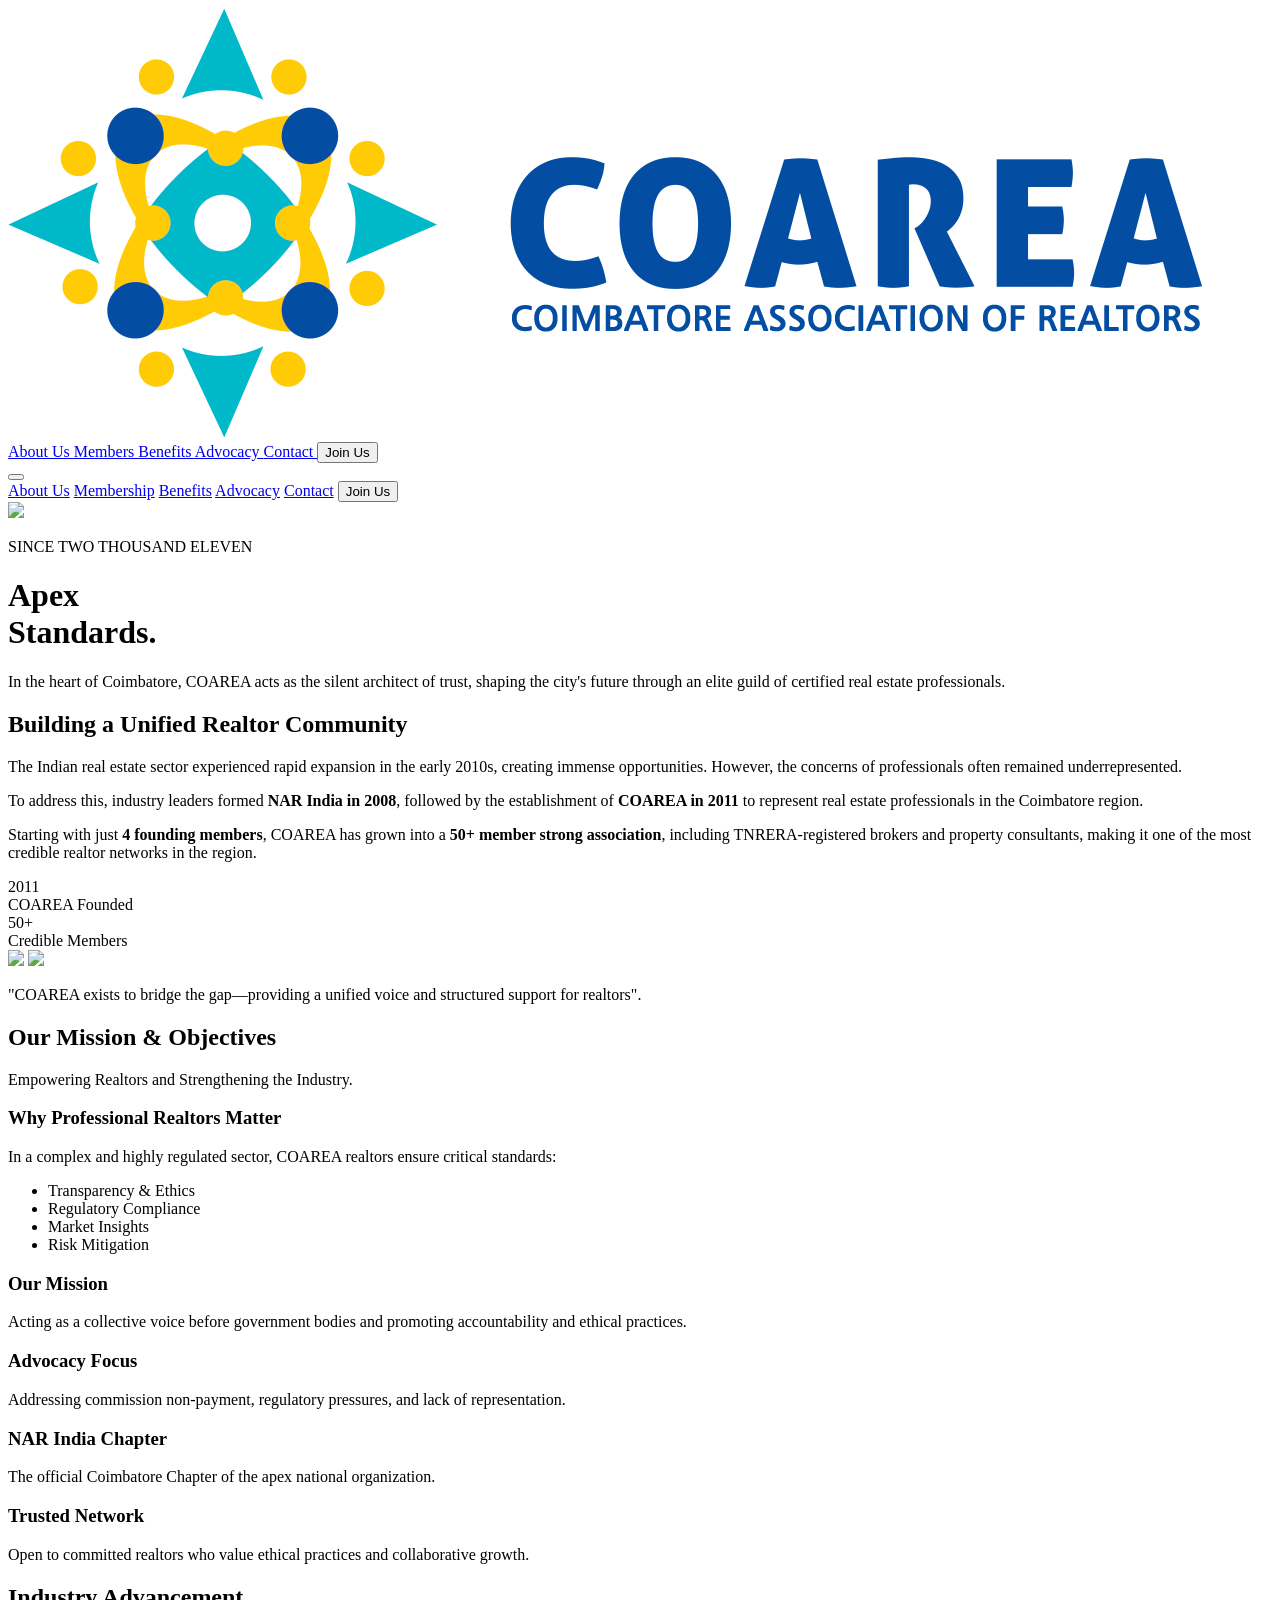
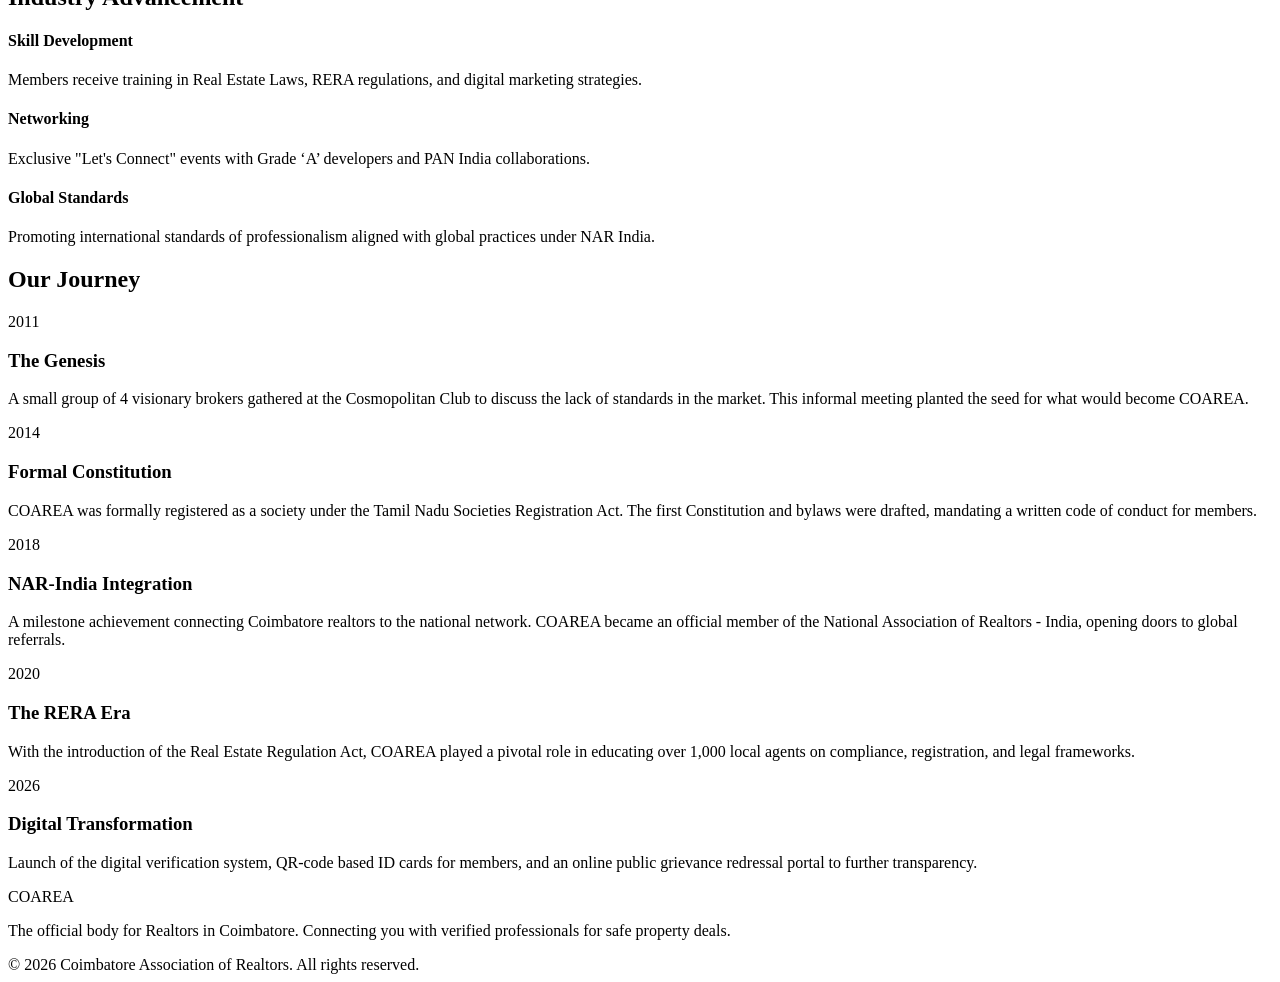
==== about.html @ e8da13c1 "updated minor correction" ====
<!DOCTYPE html>
<html lang="en" class="scroll-smooth">
<head>
    <meta charset="UTF-8">
    <meta name="viewport" content="width=device-width, initial-scale=1.0">
    <title>About Us - COAREA</title>
    
    <!--favicon-->
    <link rel="icon" href="assets/favicon.PNG" type="image/x-icon">

    <!-- Tailwind CSS -->
    <script src="https://cdn.tailwindcss.com"></script>
    
    <!-- Lucide Icons -->
    <script src="https://unpkg.com/lucide@latest"></script>

    <!-- Google Fonts -->
    <link href="https://fonts.googleapis.com/css2?family=Inter:wght@300;400;500;600;700;800&family=Playfair+Display:ital,wght@0,600;0,700;1,600&display=swap" rel="stylesheet">

    <!-- Tailwind Config -->
    <script>
        tailwind.config = {
            theme: {
                extend: {
                    fontFamily: {
                        sans: ['Inter', 'sans-serif'],
                        serif: ['Playfair Display', 'serif'],
                    },
                    colors: {
                        blue: {
                            900: '#1e3a8a',
                        },
                        cyan: {
                            500: '#06b6d4',
                        },
                        yellow: {
                            400: '#facc15',
                        }
                    }
                }
            }
        }
    </script>
    <style>
        .text-gradient {
            background: linear-gradient(to right, #06b6d4, #1e3a8a);
            
            -webkit-text-fill-color: transparent;
        }
        .bento-card {
            transition: all 0.3s ease;
        }
        .bento-card:hover {
            transform: translateY(-5px);
            box-shadow: 0 20px 25px -5px rgba(0, 0, 0, 0.1), 0 10px 10px -5px rgba(0, 0, 0, 0.04);
        }
    </style>
</head>
<body class="bg-slate-50 text-slate-600 font-sans antialiased selection:bg-cyan-100 selection:text-blue-900">

    <!-- Navigation Bar (Transparent Initial State) -->
    <!-- Removed bg-white, added text-white for initial visibility over video -->
    <nav id="navbar" class="fixed w-full z-50 bg-transparent text-white py-6 top-0 transition-all duration-300">
        <div class="container mx-auto px-6 lg:px-12 flex justify-between items-center">
            
            <!-- Logo Area -->
            <a href="index.html" class="flex items-center group">
                <div class="relative">
                    <div class="relative h-16 w-auto flex items-center justify-center transition-all duration-500">
                        
                        <img src="assets/logo.png" 
                            alt="COAREA - Coimbatore Association of Realtors" 
                            class="h-full w-auto object-contain transition-transform duration-500 group-hover:scale-105 filter drop-shadow-2xl">
                        
                        <div class="absolute inset-0 bg-gradient-to-tr from-white/10 to-transparent opacity-0 group-hover:opacity-100 rounded-lg transition-opacity duration-500"></div>
                    </div>
                </div>
            </a>
            <!-- Desktop Links -->
            <div class="hidden md:flex items-center gap-8">
                <!-- Removed text-slate-600 to allow inheritance from navbar parent -->
                <a href="about.html" class="text-sm font-medium hover:text-cyan-400 transition-colors relative group">
                    About Us
                    <span class="absolute -bottom-1 left-0 w-0 h-0.5 bg-cyan-400 transition-all duration-300 group-hover:w-full"></span>
                </a>
                <a href="team.html" class="text-sm font-medium hover:text-cyan-400 transition-colors relative group">
                    Members
                    <span class="absolute -bottom-1 left-0 w-0 h-0.5 bg-cyan-400 transition-all duration-300 group-hover:w-full"></span>
                </a>
                <a href="#benefits" class="text-sm font-medium hover:text-cyan-400 transition-colors relative group">
                    Benefits
                    <span class="absolute -bottom-1 left-0 w-0 h-0.5 bg-cyan-400 transition-all duration-300 group-hover:w-full"></span>
                </a>
                <a href="#advocacy" class="text-sm font-medium hover:text-cyan-400 transition-colors relative group">
                    Advocacy
                    <span class="absolute -bottom-1 left-0 w-0 h-0.5 bg-cyan-400 transition-all duration-300 group-hover:w-full"></span>
                </a>
                <a href="contact.html" class="text-sm font-medium hover:text-cyan-400 transition-colors relative group">
                    Contact
                    <span class="absolute -bottom-1 left-0 w-0 h-0.5 bg-cyan-400 transition-all duration-300 group-hover:w-full"></span>
                </a>
                <button id="nav-btn" class="bg-cyan-500 hover:bg-cyan-400 text-white px-6 py-2.5 rounded-full text-sm font-semibold shadow-lg transition-all hover:-translate-y-0.5">
                    Join Us
                </button>
            </div>

            <!-- Mobile Menu Icon -->
            <button id="mobile-menu-btn" class="md:hidden text-current focus:outline-none">
                <i data-lucide="menu" class="w-7 h-7"></i>
            </button>
        </div>

        <!-- Mobile Dropdown Menu -->
        <div id="mobile-menu" class="hidden absolute top-full left-0 w-full bg-white text-slate-700 border-t border-slate-100 p-6 shadow-xl flex-col gap-4">
            <a href="about.html" class="text-lg font-semibold hover:text-cyan-600 pl-2 border-l-4 border-transparent hover:border-cyan-400">About Us</a>
            <a href="team.html" class="text-lg font-semibold hover:text-cyan-600 pl-2 border-l-4 border-transparent hover:border-cyan-400">Membership</a>
            <a href="benefits.html" class="text-lg font-semibold hover:text-cyan-600 pl-2 border-l-4 border-transparent hover:border-cyan-400">Benefits</a>
            <a href="advocacy.html" class="text-lg font-semibold hover:text-cyan-600 pl-2 border-l-4 border-transparent hover:border-cyan-400">Advocacy</a>
            <a href="contact.html" class="text-lg font-semibold hover:text-cyan-600 pl-2 border-l-4 border-transparent hover:border-cyan-400">Contact</a>
            <button class="bg-cyan-500 text-white w-full py-3 rounded-lg font-bold mt-4">Join Us</button>
        </div>
    </nav>

    <header class="relative min-h-screen bg-[#050b1a] flex flex-col justify-center overflow-hidden">
        <div class="absolute right-0 top-0 w-full lg:w-1/3 h-full z-0 overflow-hidden">
            <img src="https://images.unsplash.com/photo-1486406146926-c627a92ad1ab?q=80&w=2070" 
                class="w-full h-full object-cover grayscale opacity-40 hover:scale-110 transition-transform duration-[3000ms]">
            <div class="absolute inset-0 bg-gradient-to-r from-[#050b1a] via-[#050b1a]/80 to-transparent"></div>
        </div>

        <div class="absolute top-[-10%] left-[-10%] w-[50%] h-[50%] bg-blue-600/10 rounded-full blur-[120px]"></div>

        <div class="container mx-auto px-6 lg:px-20 relative z-10">
            <div class="flex items-start">
                <div class="hidden lg:block h-full mr-12 pt-4">
                    <p class="text-gold-500 font-bold uppercase tracking-[1em] rotate-180 [writing-mode:vertical-lr] text-[10px] opacity-60">
                        SINCE TWO THOUSAND ELEVEN
                    </p>
                </div>
                
                <div class="max-w-3xl">
                    <h1 class="text-6xl lg:text-8xl font-serif text-white leading-none mb-10">
                        Apex <br>
                        <span class="italic text-gold-500 ml-12 lg:ml-24 drop-shadow-sm">Standards.</span>
                    </h1>
                    
                    <div class="grid grid-cols-1 lg:grid-cols-2 gap-12 items-end">
                        <p class="text-blue-100/70 text-lg font-light leading-relaxed tracking-wide">
                            In the heart of Coimbatore, COAREA acts as the silent architect of trust, shaping the city's future through an elite guild of certified real estate professionals.
                        </p>

                    </div>
                </div>
            </div>
        </div>
    </header>

<section class="py-20 bg-white">
        <div class="container mx-auto px-6 lg:px-12">
            <div class="flex flex-col lg:flex-row gap-16 items-start">
                
                <div class="lg:w-1/2">
                    <h2 class="text-3xl font-bold text-slate-900 mb-6 tracking-tight">Building a Unified Realtor Community</h2>
                    <p class="text-slate-600 mb-6 leading-relaxed">
                        The Indian real estate sector experienced rapid expansion in the early 2010s, creating immense opportunities. However, the concerns of professionals often remained underrepresented.
                    </p>
                    <p class="text-slate-600 mb-6 leading-relaxed">
                        To address this, industry leaders formed <strong>NAR India in 2008</strong>, followed by the establishment of <strong>COAREA in 2011</strong> to represent real estate professionals in the Coimbatore region.
                    </p>
                    <p class="text-slate-600 mb-8 leading-relaxed">
                        Starting with just <strong>4 founding members</strong>, COAREA has grown into a <strong>50+ member strong association</strong>, including TNRERA-registered brokers and property consultants, making it one of the most credible realtor networks in the region.
                    </p>
                    
                    <div class="grid grid-cols-2 gap-6 mt-8">
                        <div class="p-4 bg-slate-50 rounded-lg border border-slate-100">
                            <div class="text-4xl font-bold text-blue-900 mb-1">2011</div>
                            <div class="text-sm text-slate-500 uppercase tracking-wide font-semibold">COAREA Founded</div>
                        </div>
                        <div class="p-4 bg-slate-50 rounded-lg border border-slate-100">
                            <div class="text-4xl font-bold text-blue-900 mb-1">50+</div>
                            <div class="text-sm text-slate-500 uppercase tracking-wide font-semibold">Credible Members</div>
                        </div>
                    </div>
                </div>

                <div class="lg:w-1/2 relative mt-8 lg:mt-0">
                    <div class="grid grid-cols-2 gap-4">
                        <img src="https://images.unsplash.com/photo-1486406146926-c627a92ad1ab?auto=format&fit=crop&q=80&w=400" class="rounded-2xl shadow-xl mt-12 w-full h-64 object-cover transform -rotate-2 hover:rotate-0 transition-transform duration-500">
                        <img src="https://images.unsplash.com/photo-1577495508048-b635879837f1?auto=format&fit=crop&q=80&w=400" class="rounded-2xl shadow-xl w-full h-64 object-cover transform rotate-2 hover:rotate-0 transition-transform duration-500">
                    </div>
                    <div class="absolute -bottom-6 -left-6 bg-blue-900 text-white p-8 rounded-xl shadow-2xl z-10 hidden md:block max-w-xs">
                        <i data-lucide="shield" class="w-10 h-10 mb-4 text-cyan-400"></i>
                        <p class="font-serif italic text-lg leading-relaxed">"COAREA exists to bridge the gap—providing a unified voice and structured support for realtors".</p>
                    </div>
                </div>
            </div>
        </div>
    </section>

    <section class="py-20 bg-slate-50">
        <div class="container mx-auto px-6 lg:px-12">
            <div class="text-center mb-16">
                <h2 class="text-3xl font-bold text-slate-900">Our Mission & Objectives</h2>
                <p class="text-slate-500 mt-2">Empowering Realtors and Strengthening the Industry.</p>
            </div>

            <div class="grid grid-cols-1 md:grid-cols-3 gap-6 auto-rows-[minmax(180px,auto)]">
                <div class="bento-card bg-white p-8 rounded-3xl border border-slate-100 col-span-1 md:col-span-2 relative overflow-hidden group">
                    <div class="absolute top-0 right-0 w-32 h-32 bg-blue-50 rounded-full -mr-10 -mt-10 group-hover:scale-150 transition-transform duration-500"></div>
                    <div class="relative z-10">
                        <div class="w-12 h-12 bg-blue-100 text-blue-900 rounded-xl flex items-center justify-center mb-6">
                            <i data-lucide="check-circle" class="w-6 h-6"></i>
                        </div>
                        <h3 class="text-2xl font-bold text-slate-900 mb-3">Why Professional Realtors Matter</h3>
                        <p class="text-slate-600 leading-relaxed max-w-lg mb-4 text-sm">
                            In a complex and highly regulated sector, COAREA realtors ensure critical standards:
                        </p>
                        <ul class="grid grid-cols-1 md:grid-cols-2 gap-2 text-sm text-slate-500">
                            <li class="flex items-center gap-2"><i data-lucide="check" class="w-4 h-4 text-cyan-500"></i> Transparency & Ethics</li>
                            <li class="flex items-center gap-2"><i data-lucide="check" class="w-4 h-4 text-cyan-500"></i> Regulatory Compliance</li>
                            <li class="flex items-center gap-2"><i data-lucide="check" class="w-4 h-4 text-cyan-500"></i> Market Insights</li>
                            <li class="flex items-center gap-2"><i data-lucide="check" class="w-4 h-4 text-cyan-500"></i> Risk Mitigation</li>
                        </ul>
                    </div>
                </div>

                <div class="bento-card bg-blue-900 p-8 rounded-3xl text-white relative overflow-hidden group">
                    <div class="absolute inset-0 bg-gradient-to-br from-blue-800 to-blue-950"></div>
                    <div class="relative z-10">
                        <div class="w-12 h-12 bg-white/10 text-cyan-400 rounded-xl flex items-center justify-center mb-6 backdrop-blur-sm">
                            <i data-lucide="eye" class="w-6 h-6"></i>
                        </div>
                        <h3 class="text-2xl font-bold mb-3">Our Mission</h3>
                        <p class="text-blue-100 text-sm leading-relaxed">
                            Acting as a collective voice before government bodies and promoting accountability and ethical practices.
                        </p>
                    </div>
                </div>

                <div class="bento-card bg-white p-8 rounded-3xl border border-slate-100 group hover:border-cyan-200">
                    <div class="w-12 h-12 bg-yellow-100 text-yellow-700 rounded-xl flex items-center justify-center mb-6">
                        <i data-lucide="alert-circle" class="w-6 h-6"></i>
                    </div>
                    <h3 class="text-xl font-bold text-slate-900 mb-2">Advocacy Focus</h3>
                    <p class="text-slate-500 text-sm">Addressing commission non-payment, regulatory pressures, and lack of representation.</p>
                </div>

                <div class="bento-card bg-white p-8 rounded-3xl border border-slate-100 group hover:border-cyan-200">
                    <div class="w-12 h-12 bg-cyan-100 text-cyan-700 rounded-xl flex items-center justify-center mb-6">
                        <i data-lucide="globe" class="w-6 h-6"></i>
                    </div>
                    <h3 class="text-xl font-bold text-slate-900 mb-2">NAR India Chapter</h3>
                    <p class="text-slate-500 text-sm">The official Coimbatore Chapter of the apex national organization.</p>
                </div>

                <div class="bento-card bg-cyan-500 p-8 rounded-3xl text-white relative overflow-hidden group">
                    <div class="absolute -bottom-4 -right-4 text-cyan-600 opacity-20">
                        <i data-lucide="users" class="w-32 h-32"></i>
                    </div>
                    <div class="relative z-10">
                        <h3 class="text-xl font-bold mb-2">Trusted Network</h3>
                        <p class="text-cyan-50 text-sm">Open to committed realtors who value ethical practices and collaborative growth.</p>
                    </div>
                </div>
            </div>
        </div>
    </section>

    <section class="py-20 bg-white">
        <div class="container mx-auto px-6 lg:px-12">
            <h2 class="text-3xl font-bold text-slate-900 mb-12 text-center">Industry Advancement</h2>
            <div class="grid grid-cols-1 md:grid-cols-3 gap-8">
                <div class="flex gap-4">
                    <div class="w-1 bg-gradient-to-b from-blue-900 to-transparent"></div>
                    <div>
                        <h4 class="text-xl font-bold text-blue-900 mb-2">Skill Development</h4>
                        <p class="text-sm text-slate-500 leading-relaxed">
                            Members receive training in Real Estate Laws, RERA regulations, and digital marketing strategies.
                        </p>
                    </div>
                </div>
                <div class="flex gap-4">
                    <div class="w-1 bg-gradient-to-b from-cyan-500 to-transparent"></div>
                    <div>
                        <h4 class="text-xl font-bold text-blue-900 mb-2">Networking</h4>
                        <p class="text-sm text-slate-500 leading-relaxed">
                            Exclusive "Let's Connect" events with Grade ‘A’ developers and PAN India collaborations.
                        </p>
                    </div>
                </div>
                <div class="flex gap-4">
                    <div class="w-1 bg-gradient-to-b from-yellow-400 to-transparent"></div>
                    <div>
                        <h4 class="text-xl font-bold text-blue-900 mb-2">Global Standards</h4>
                        <p class="text-sm text-slate-500 leading-relaxed">
                            Promoting international standards of professionalism aligned with global practices under NAR India.
                        </p>
                    </div>
                </div>
            </div>
        </div>
    </section>

    <!-- Timeline Section -->
    <section class="py-20 bg-slate-50">
        <div class="container mx-auto px-6 lg:px-12">
            <h2 class="text-3xl font-bold text-slate-900 mb-12 text-center">Our Journey</h2>
            
            <div class="max-w-3xl mx-auto relative border-l-2 border-slate-200 pl-8 space-y-12">
                <!-- Timeline Item 1 -->
                <div class="relative group">
                    <div class="absolute -left-[41px] top-0 w-5 h-5 rounded-full bg-blue-900 border-4 border-white shadow-md group-hover:scale-125 transition-transform"></div>
                    <span class="text-cyan-600 font-bold text-sm tracking-widest mb-2 block">2011</span>
                    <h3 class="text-xl font-bold text-slate-900">The Genesis</h3>
                    <p class="text-slate-500 mt-2 leading-relaxed">
                        A small group of 4 visionary brokers gathered at the Cosmopolitan Club to discuss the lack of standards in the market. This informal meeting planted the seed for what would become COAREA.
                    </p>
                </div>

                <!-- Timeline Item 2 -->
                <div class="relative group">
                    <div class="absolute -left-[41px] top-0 w-5 h-5 rounded-full bg-white border-4 border-blue-200 shadow-md group-hover:bg-cyan-500 group-hover:border-white transition-all"></div>
                    <span class="text-cyan-600 font-bold text-sm tracking-widest mb-2 block">2014</span>
                    <h3 class="text-xl font-bold text-slate-900">Formal Constitution</h3>
                    <p class="text-slate-500 mt-2 leading-relaxed">
                        COAREA was formally registered as a society under the Tamil Nadu Societies Registration Act. The first Constitution and bylaws were drafted, mandating a written code of conduct for members.
                    </p>
                </div>

                <!-- Timeline Item 3 -->
                <div class="relative group">
                    <div class="absolute -left-[41px] top-0 w-5 h-5 rounded-full bg-white border-4 border-blue-200 shadow-md group-hover:bg-cyan-500 group-hover:border-white transition-all"></div>
                    <span class="text-cyan-600 font-bold text-sm tracking-widest mb-2 block">2018</span>
                    <h3 class="text-xl font-bold text-slate-900">NAR-India Integration</h3>
                    <p class="text-slate-500 mt-2 leading-relaxed">
                        A milestone achievement connecting Coimbatore realtors to the national network. COAREA became an official member of the National Association of Realtors - India, opening doors to global referrals.
                    </p>
                </div>

                <!-- Timeline Item 4 -->
                <div class="relative group">
                    <div class="absolute -left-[41px] top-0 w-5 h-5 rounded-full bg-white border-4 border-blue-200 shadow-md group-hover:bg-cyan-500 group-hover:border-white transition-all"></div>
                    <span class="text-cyan-600 font-bold text-sm tracking-widest mb-2 block">2020</span>
                    <h3 class="text-xl font-bold text-slate-900">The RERA Era</h3>
                    <p class="text-slate-500 mt-2 leading-relaxed">
                        With the introduction of the Real Estate Regulation Act, COAREA played a pivotal role in educating over 1,000 local agents on compliance, registration, and legal frameworks.
                    </p>
                </div>

                <!-- Timeline Item 5 -->
                <div class="relative group">
                    <div class="absolute -left-[41px] top-0 w-5 h-5 rounded-full bg-white border-4 border-blue-200 shadow-md group-hover:bg-cyan-500 group-hover:border-white transition-all"></div>
                    <span class="text-cyan-600 font-bold text-sm tracking-widest mb-2 block">2026</span>
                    <h3 class="text-xl font-bold text-slate-900">Digital Transformation</h3>
                    <p class="text-slate-500 mt-2 leading-relaxed">
                        Launch of the digital verification system, QR-code based ID cards for members, and an online public grievance redressal portal to further transparency.
                    </p>
                </div>
            </div>
        </div>
    </section>

    <!-- Footer -->
    <footer class="bg-slate-900 text-slate-400 py-12 border-t border-slate-800">
        <div class="container mx-auto px-6 text-center">
            <div class="flex justify-center items-center gap-3 mb-6">
                
                <span class="text-2xl font-bold text-white tracking-tight">COAREA</span>
            </div>
            <p class="text-sm max-w-md mx-auto mb-8">
                The official body for Realtors in Coimbatore. Connecting you with verified professionals for safe property deals.
            </p>
            <div class="border-t border-slate-800 pt-8 text-xs">
                &copy; 2026 Coimbatore Association of Realtors. All rights reserved.
            </div>
        </div>
    </footer>

    <script>
        lucide.createIcons();
    </script>

    <script src="script.js"></script>
</body>
</html>
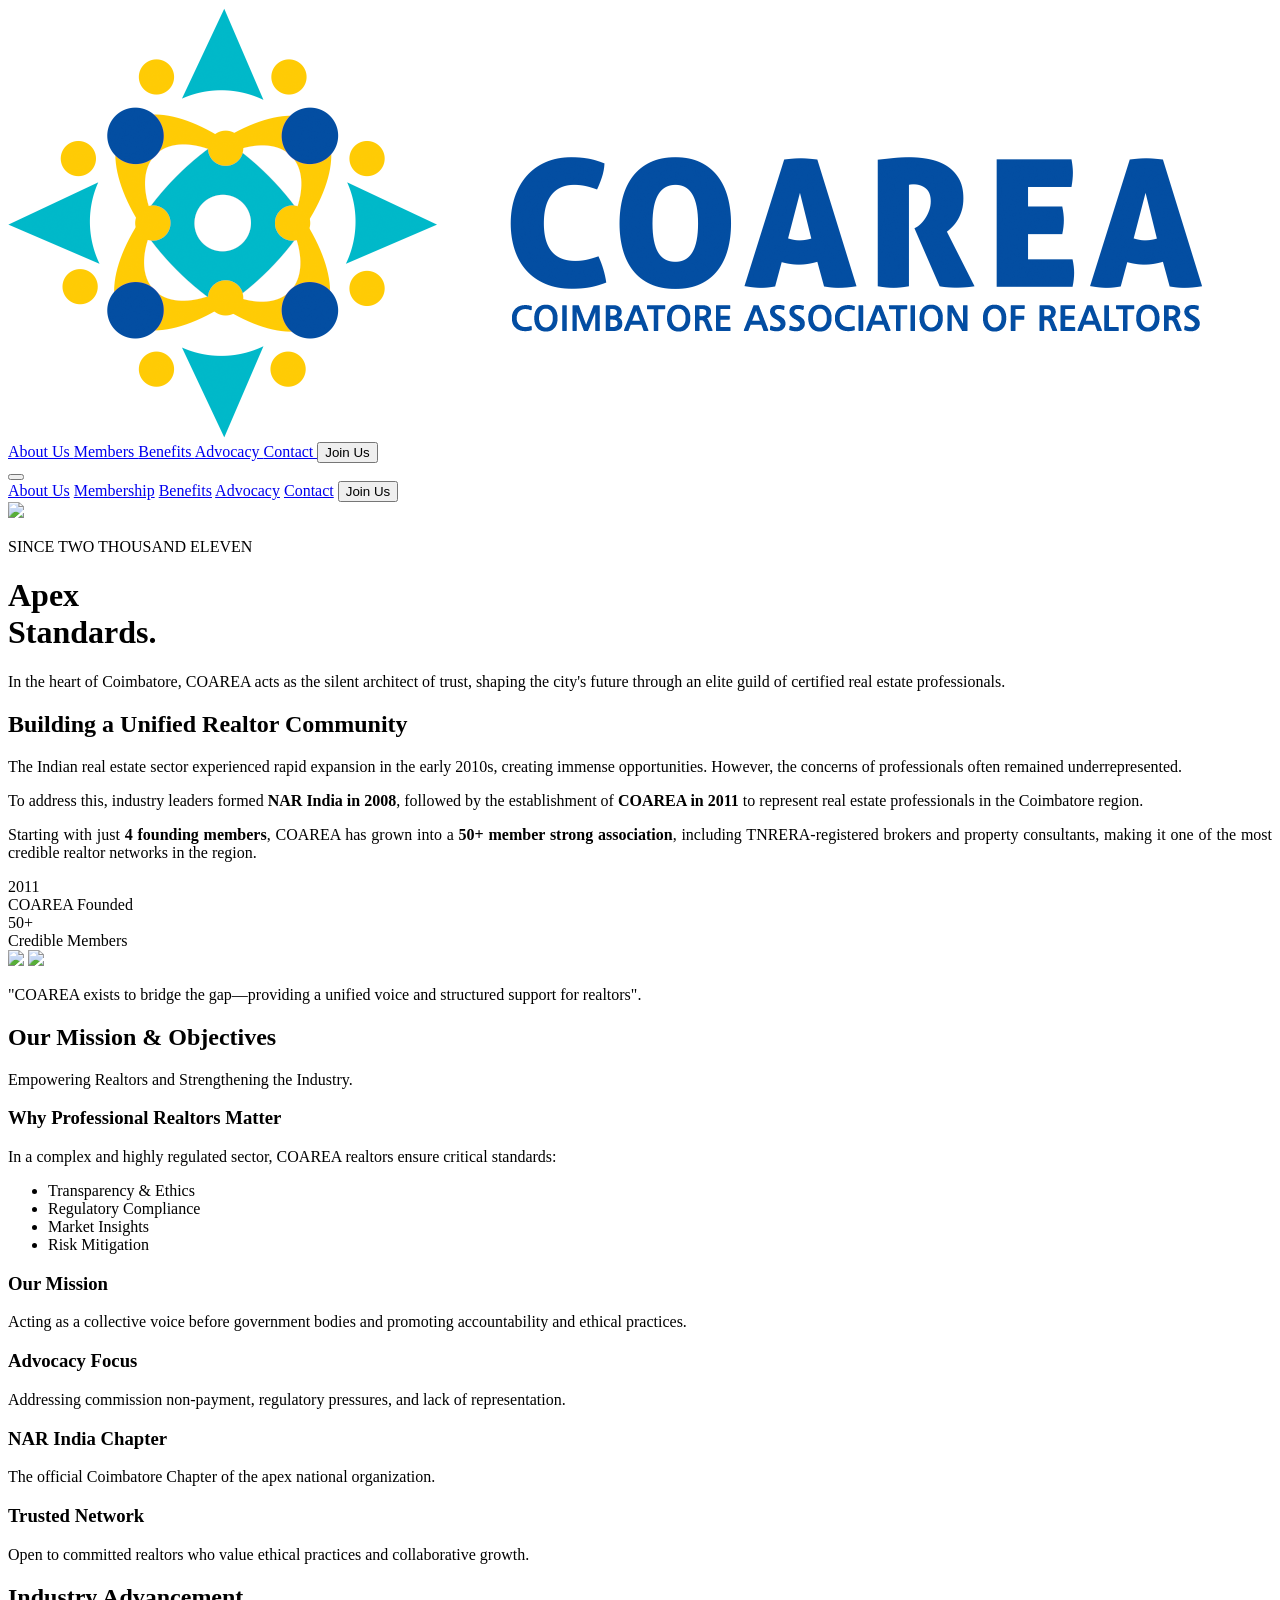
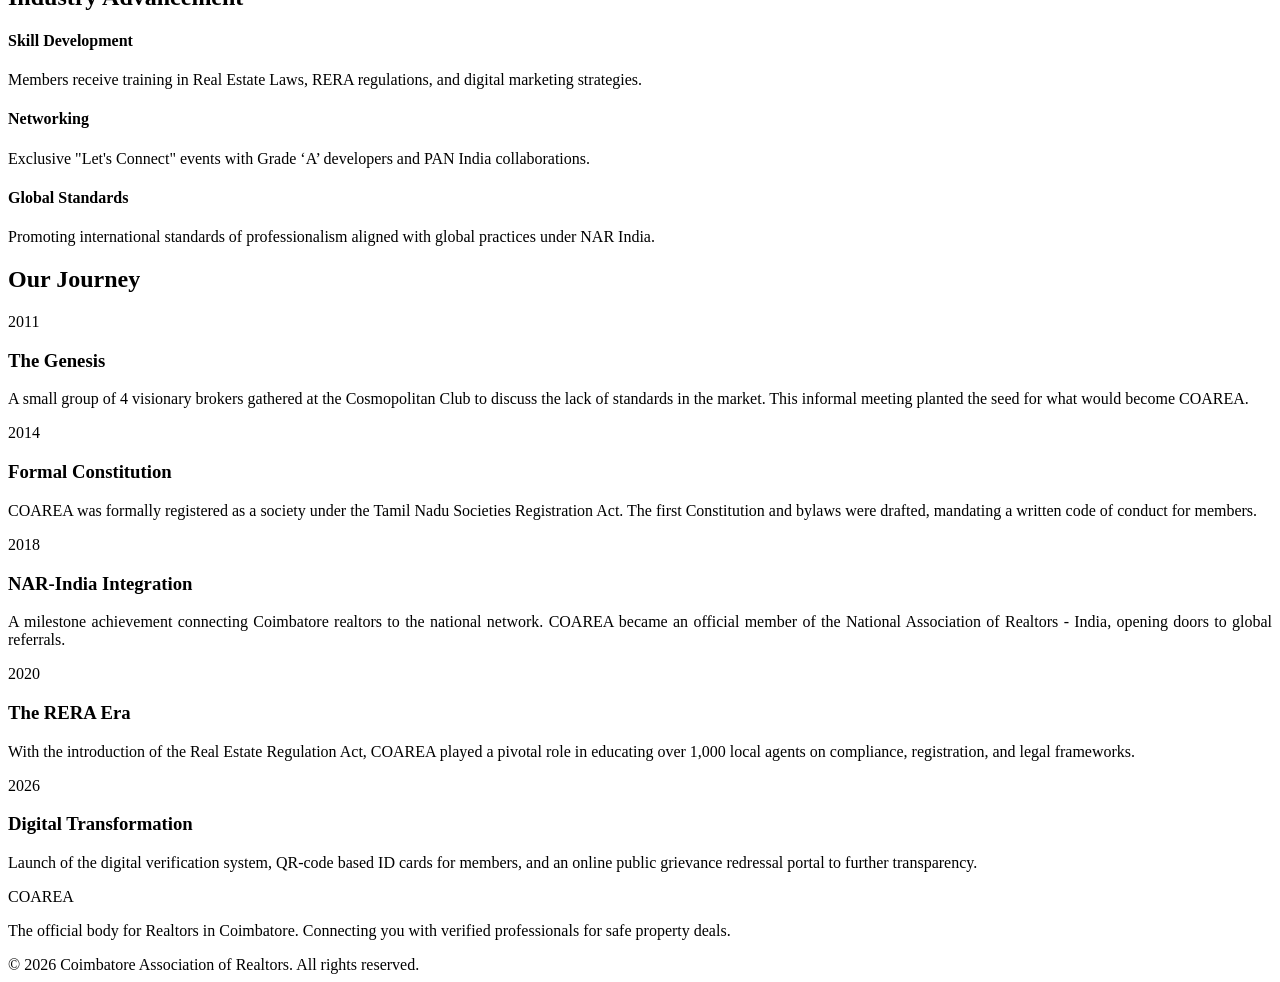
==== commit 6ae84233: "major update as per client requirement" ====
--- a/about.html
+++ b/about.html
@@ -54,6 +54,12 @@
             transform: translateY(-5px);
             box-shadow: 0 20px 25px -5px rgba(0, 0, 0, 0.1), 0 10px 10px -5px rgba(0, 0, 0, 0.04);
         }
+
+                
+        /* Global rule to justify all paragraphs */
+        p {
+            text-align: justify;
+        }
     </style>
 </head>
 <body class="bg-slate-50 text-slate-600 font-sans antialiased selection:bg-cyan-100 selection:text-blue-900">
@@ -87,11 +93,11 @@
                     Members
                     <span class="absolute -bottom-1 left-0 w-0 h-0.5 bg-cyan-400 transition-all duration-300 group-hover:w-full"></span>
                 </a>
-                <a href="#benefits" class="text-sm font-medium hover:text-cyan-400 transition-colors relative group">
+                <a href="benefits.html" class="text-sm font-medium hover:text-cyan-400 transition-colors relative group">
                     Benefits
                     <span class="absolute -bottom-1 left-0 w-0 h-0.5 bg-cyan-400 transition-all duration-300 group-hover:w-full"></span>
                 </a>
-                <a href="#advocacy" class="text-sm font-medium hover:text-cyan-400 transition-colors relative group">
+                <a href="advocacy.html" class="text-sm font-medium hover:text-cyan-400 transition-colors relative group">
                     Advocacy
                     <span class="absolute -bottom-1 left-0 w-0 h-0.5 bg-cyan-400 transition-all duration-300 group-hover:w-full"></span>
                 </a>
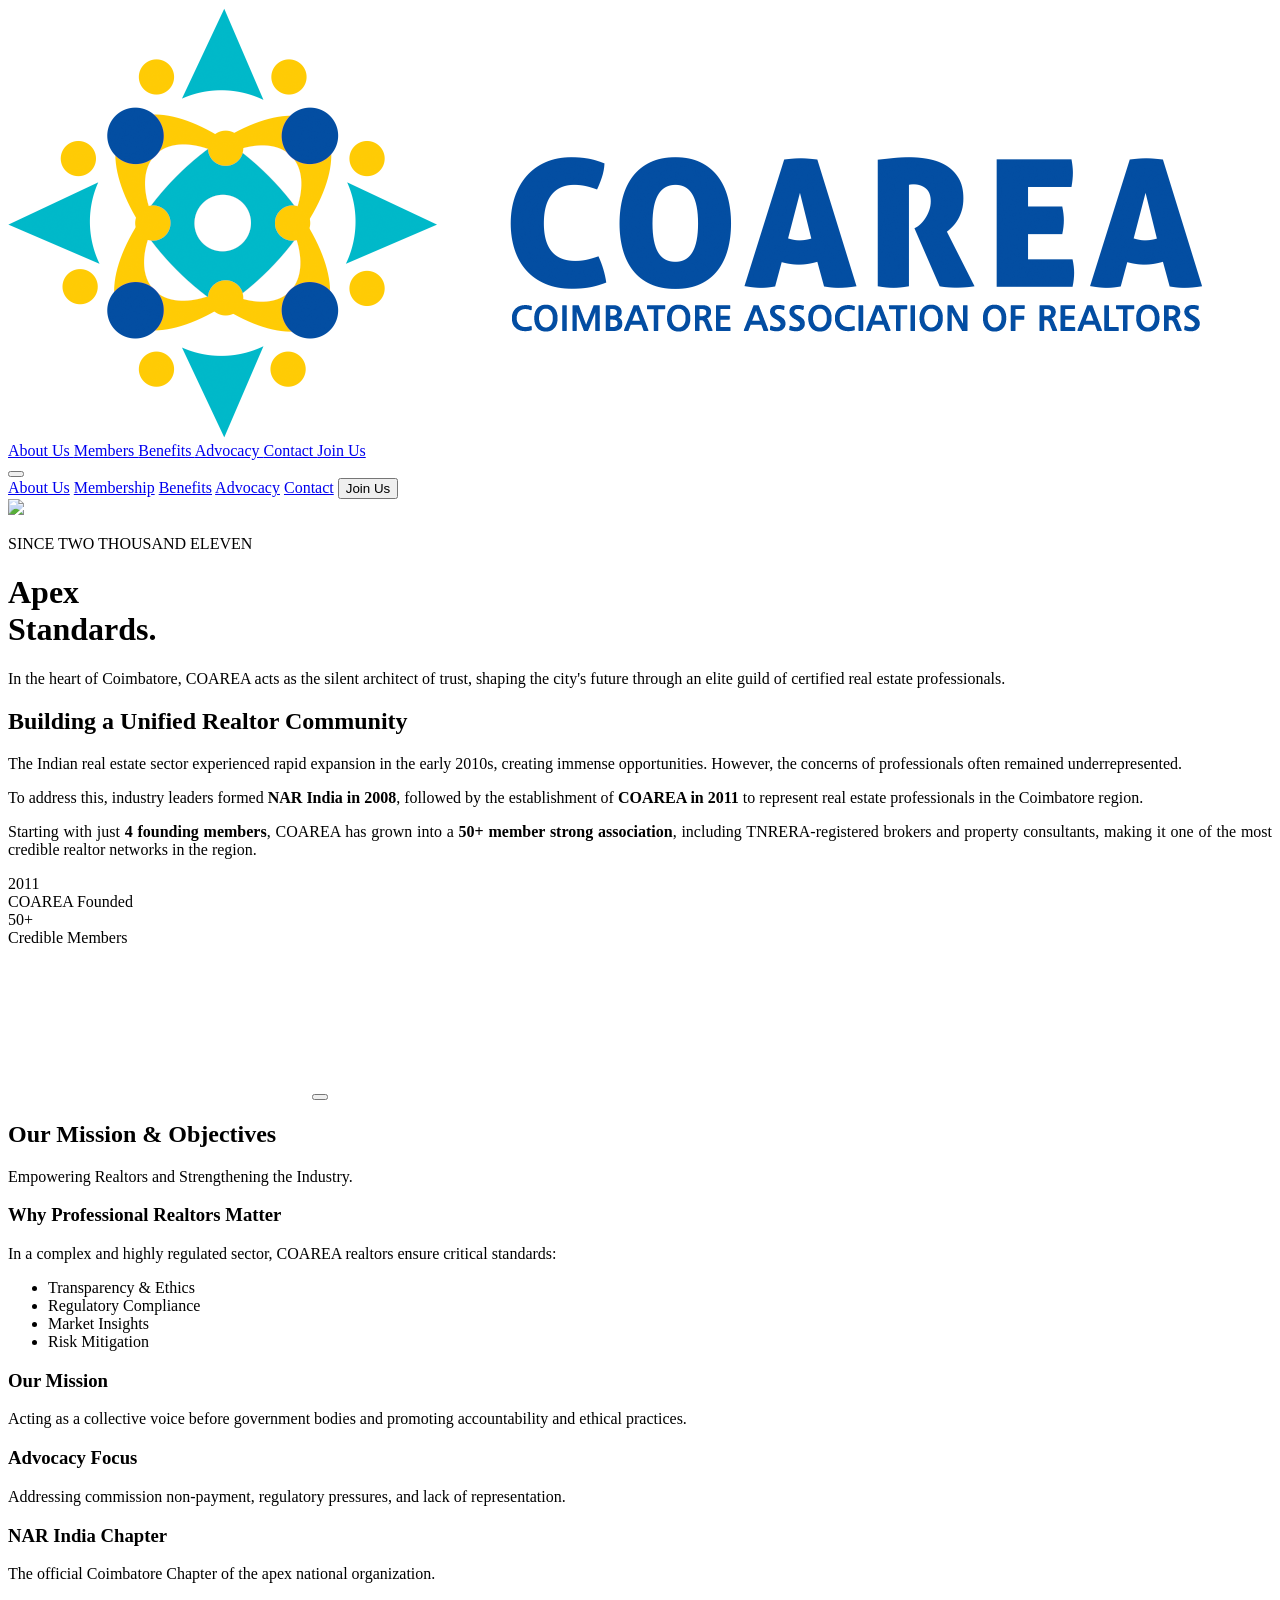
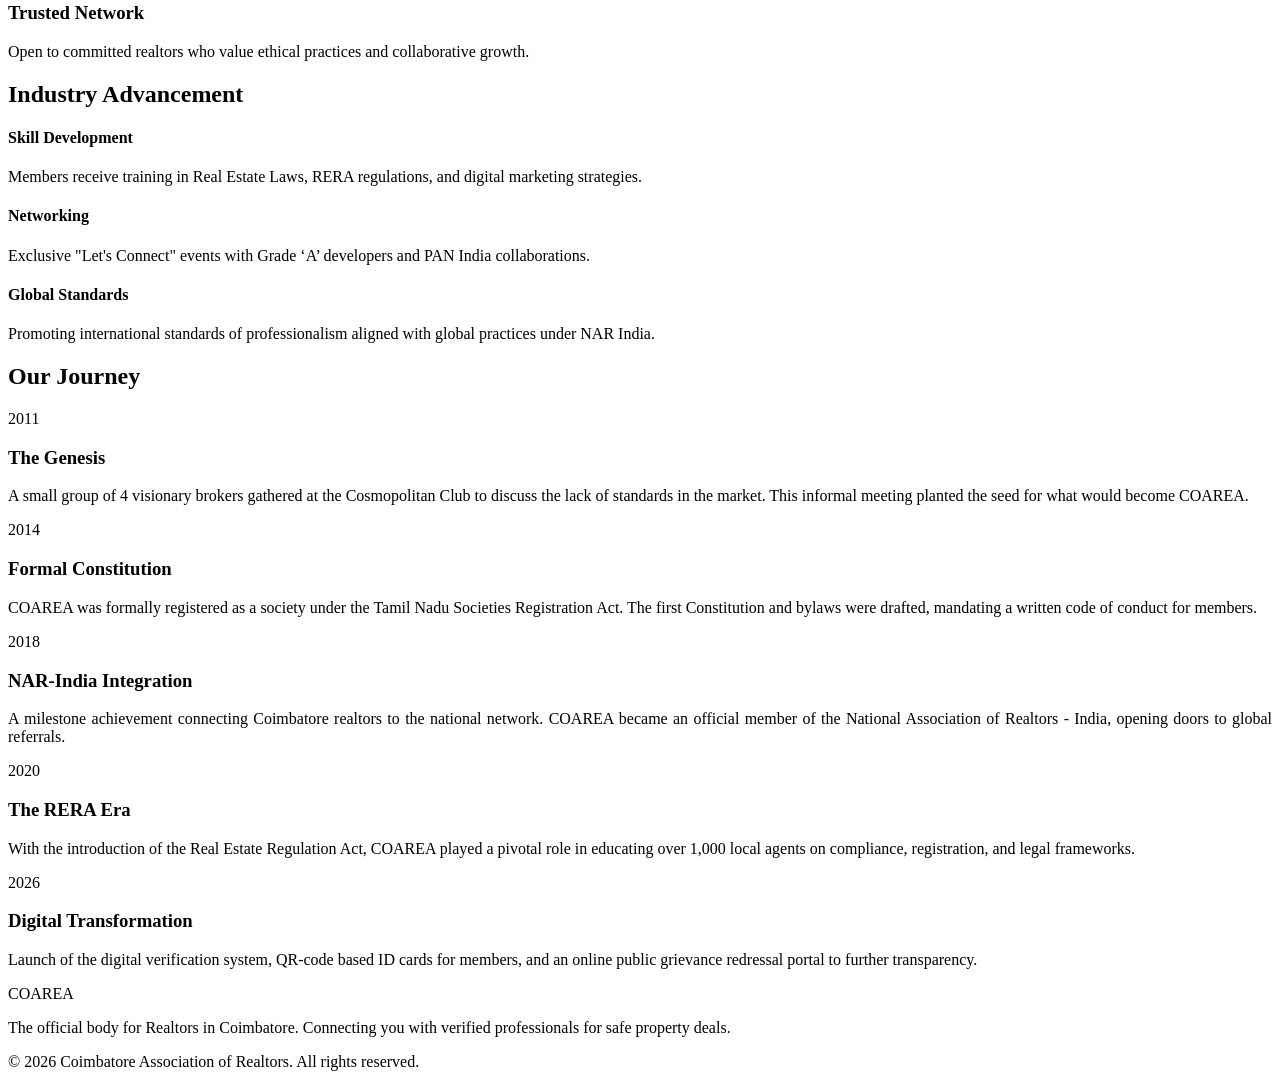
==== commit 81ed361a: "final correction" ====
--- a/about.html
+++ b/about.html
@@ -105,9 +105,9 @@
                     Contact
                     <span class="absolute -bottom-1 left-0 w-0 h-0.5 bg-cyan-400 transition-all duration-300 group-hover:w-full"></span>
                 </a>
-                <button id="nav-btn" class="bg-cyan-500 hover:bg-cyan-400 text-white px-6 py-2.5 rounded-full text-sm font-semibold shadow-lg transition-all hover:-translate-y-0.5">
+                <a href="assets/pdf/application.pdf" class="bg-cyan-500 text-white px-4 py-2 rounded-lg font-bold hover:bg-cyan-600 transition-colors shadow-lg" target="_blank">
                     Join Us
-                </button>
+                </a>
             </div>
 
             <!-- Mobile Menu Icon -->
@@ -190,15 +190,31 @@
                 </div>
 
                 <div class="lg:w-1/2 relative mt-8 lg:mt-0">
-                    <div class="grid grid-cols-2 gap-4">
-                        <img src="https://images.unsplash.com/photo-1486406146926-c627a92ad1ab?auto=format&fit=crop&q=80&w=400" class="rounded-2xl shadow-xl mt-12 w-full h-64 object-cover transform -rotate-2 hover:rotate-0 transition-transform duration-500">
-                        <img src="https://images.unsplash.com/photo-1577495508048-b635879837f1?auto=format&fit=crop&q=80&w=400" class="rounded-2xl shadow-xl w-full h-64 object-cover transform rotate-2 hover:rotate-0 transition-transform duration-500">
-                    </div>
-                    <div class="absolute -bottom-6 -left-6 bg-blue-900 text-white p-8 rounded-xl shadow-2xl z-10 hidden md:block max-w-xs">
-                        <i data-lucide="shield" class="w-10 h-10 mb-4 text-cyan-400"></i>
-                        <p class="font-serif italic text-lg leading-relaxed">"COAREA exists to bridge the gap—providing a unified voice and structured support for realtors".</p>
-                    </div>
-                </div>
+                    <div class="relative rounded-2xl shadow-xl overflow-hidden aspect-video transform -rotate-1 hover:rotate-0 transition-transform duration-500">
+                        <video 
+                            id="aboutVideo"
+                            class="w-full h-full object-cover" 
+                            autoplay 
+                            muted 
+                            loop 
+                            playsinline
+                        >
+                            <source src="assets/about-us.mp4" type="video/mp4">
+                            Your browser does not support the video tag.
+                        </video>
+                        
+                        <button 
+                            onclick="toggleMute()" 
+                            class="absolute bottom-4 right-4 z-20 bg-black/50 hover:bg-black/70 text-white p-3 rounded-full backdrop-blur-sm transition-all"
+                            id="muteBtn"
+                        >
+                            <i id="muteIcon" data-lucide="volume-x" class="w-5 h-5"></i>
+                        </button>
+                        
+                        <div class="absolute inset-0 bg-blue-900/20 pointer-events-none"></div>
+                    </div>
+                </div>
+            
             </div>
         </div>
     </section>
@@ -385,6 +401,26 @@
     <script>
         lucide.createIcons();
     </script>
+    <script>
+function toggleMute() {
+    const video = document.getElementById('aboutVideo');
+    const icon = document.getElementById('muteIcon');
+    
+    video.muted = !video.muted;
+    
+    // Update the Lucide icon
+    if (video.muted) {
+        icon.setAttribute('data-lucide', 'volume-x');
+    } else {
+        icon.setAttribute('data-lucide', 'volume-2');
+    }
+    
+    // Re-render Lucide icons
+    if (window.lucide) {
+        lucide.createIcons();
+    }
+}
+</script>
 
     <script src="script.js"></script>
 </body>
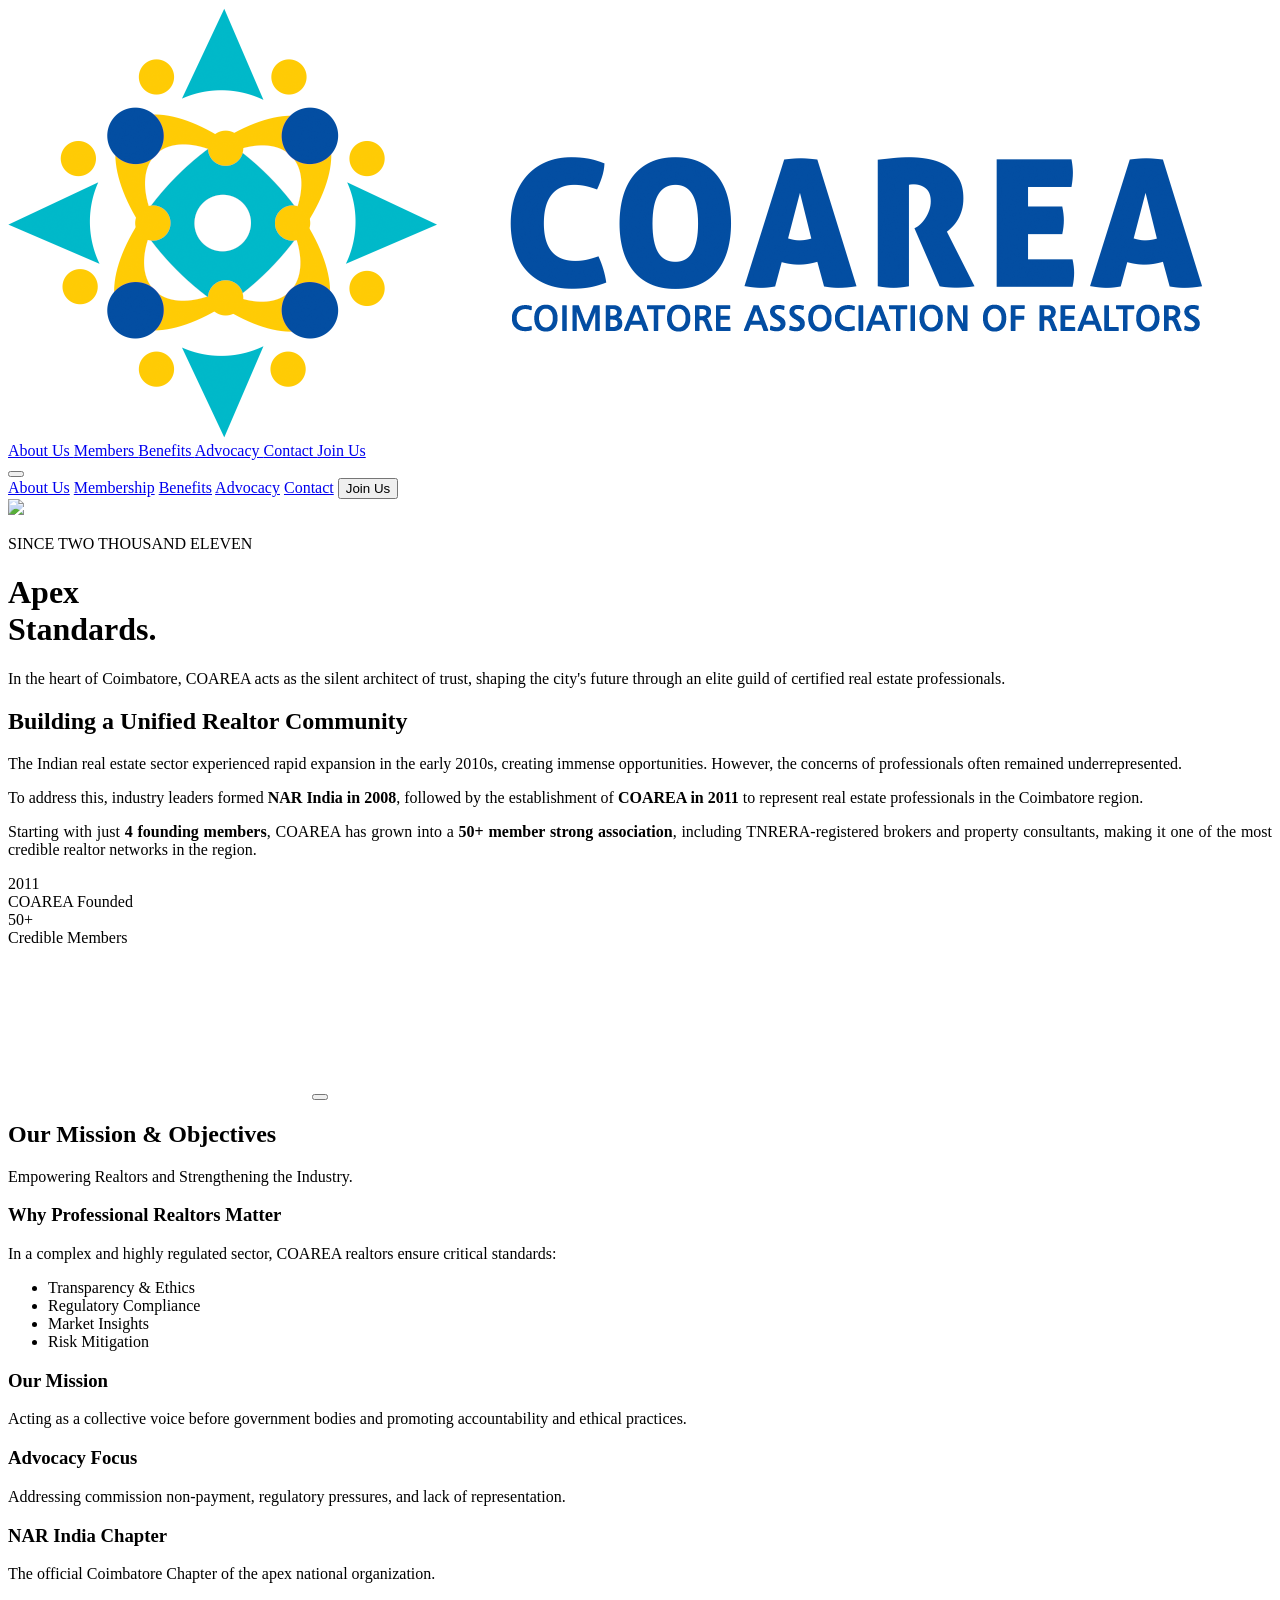
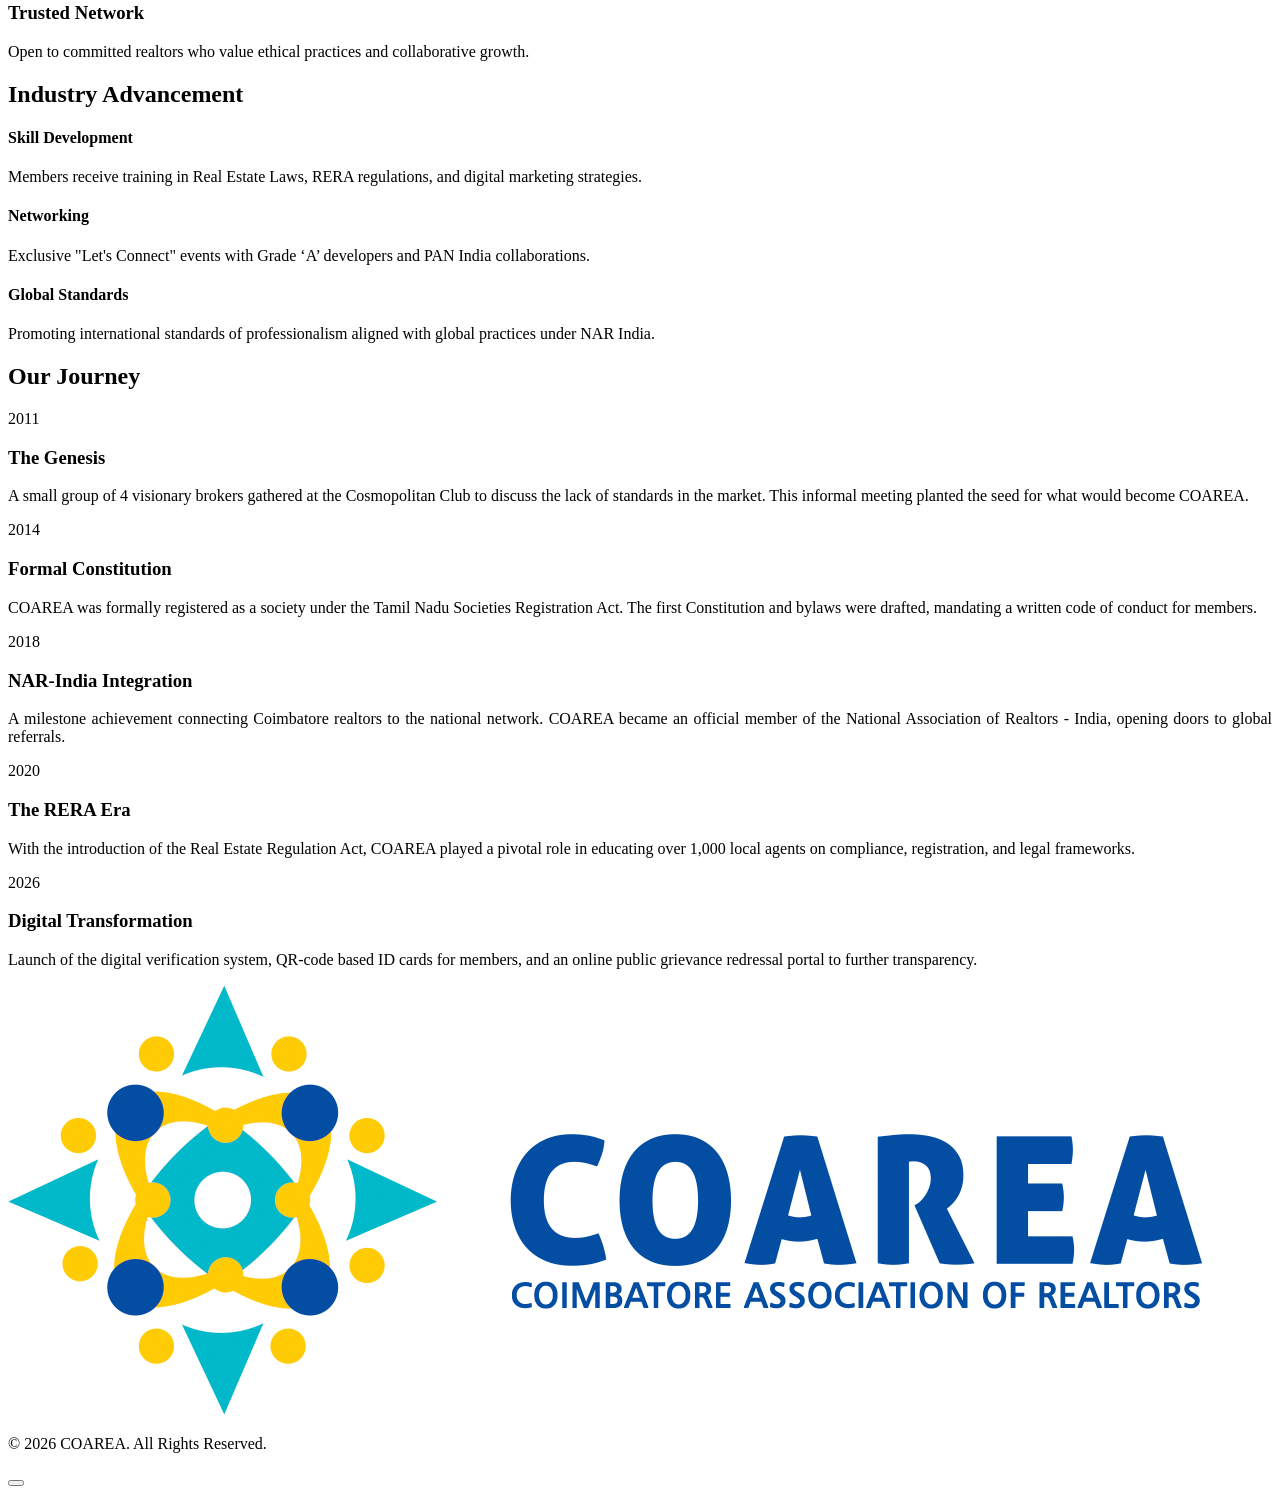
==== commit c475ac94: "corrected the footer in about.html" ====
--- a/about.html
+++ b/about.html
@@ -382,21 +382,24 @@
         </div>
     </section>
 
-    <!-- Footer -->
-    <footer class="bg-slate-900 text-slate-400 py-12 border-t border-slate-800">
-        <div class="container mx-auto px-6 text-center">
-            <div class="flex justify-center items-center gap-3 mb-6">
+    <footer class="bg-white py-12 border-t border-slate-100">
+        <div class="container mx-auto px-6 lg:px-12">
+            <div class="flex flex-col items-center justify-center space-y-6">
                 
-                <span class="text-2xl font-bold text-white tracking-tight">COAREA</span>
-            </div>
-            <p class="text-sm max-w-md mx-auto mb-8">
-                The official body for Realtors in Coimbatore. Connecting you with verified professionals for safe property deals.
-            </p>
-            <div class="border-t border-slate-800 pt-8 text-xs">
-                &copy; 2026 Coimbatore Association of Realtors. All rights reserved.
+                <img src="assets/logo.png" alt="COAREA" class="h-8 w-auto">
+                
+                <div class="text-center">
+                    <p class="text-[10px] font-bold text-slate-400 uppercase tracking-[0.4em]">
+                        &copy; 2026 COAREA. All Rights Reserved.
+                    </p>
+                </div>
             </div>
         </div>
     </footer>
+
+        <button id="scrollToTop" class="fixed bottom-8 right-8 z-[60] w-12 h-12 bg-cyan-500 text-white rounded-xl shadow-2xl flex items-center justify-center translate-y-24 opacity-0 transition-all duration-500 hover:bg-blue-900 hover:-translate-y-1 active:scale-95 group">
+    <i data-lucide="arrow-up" class="w-6 h-6 group-hover:animate-bounce"></i>
+    </button>
 
     <script>
         lucide.createIcons();
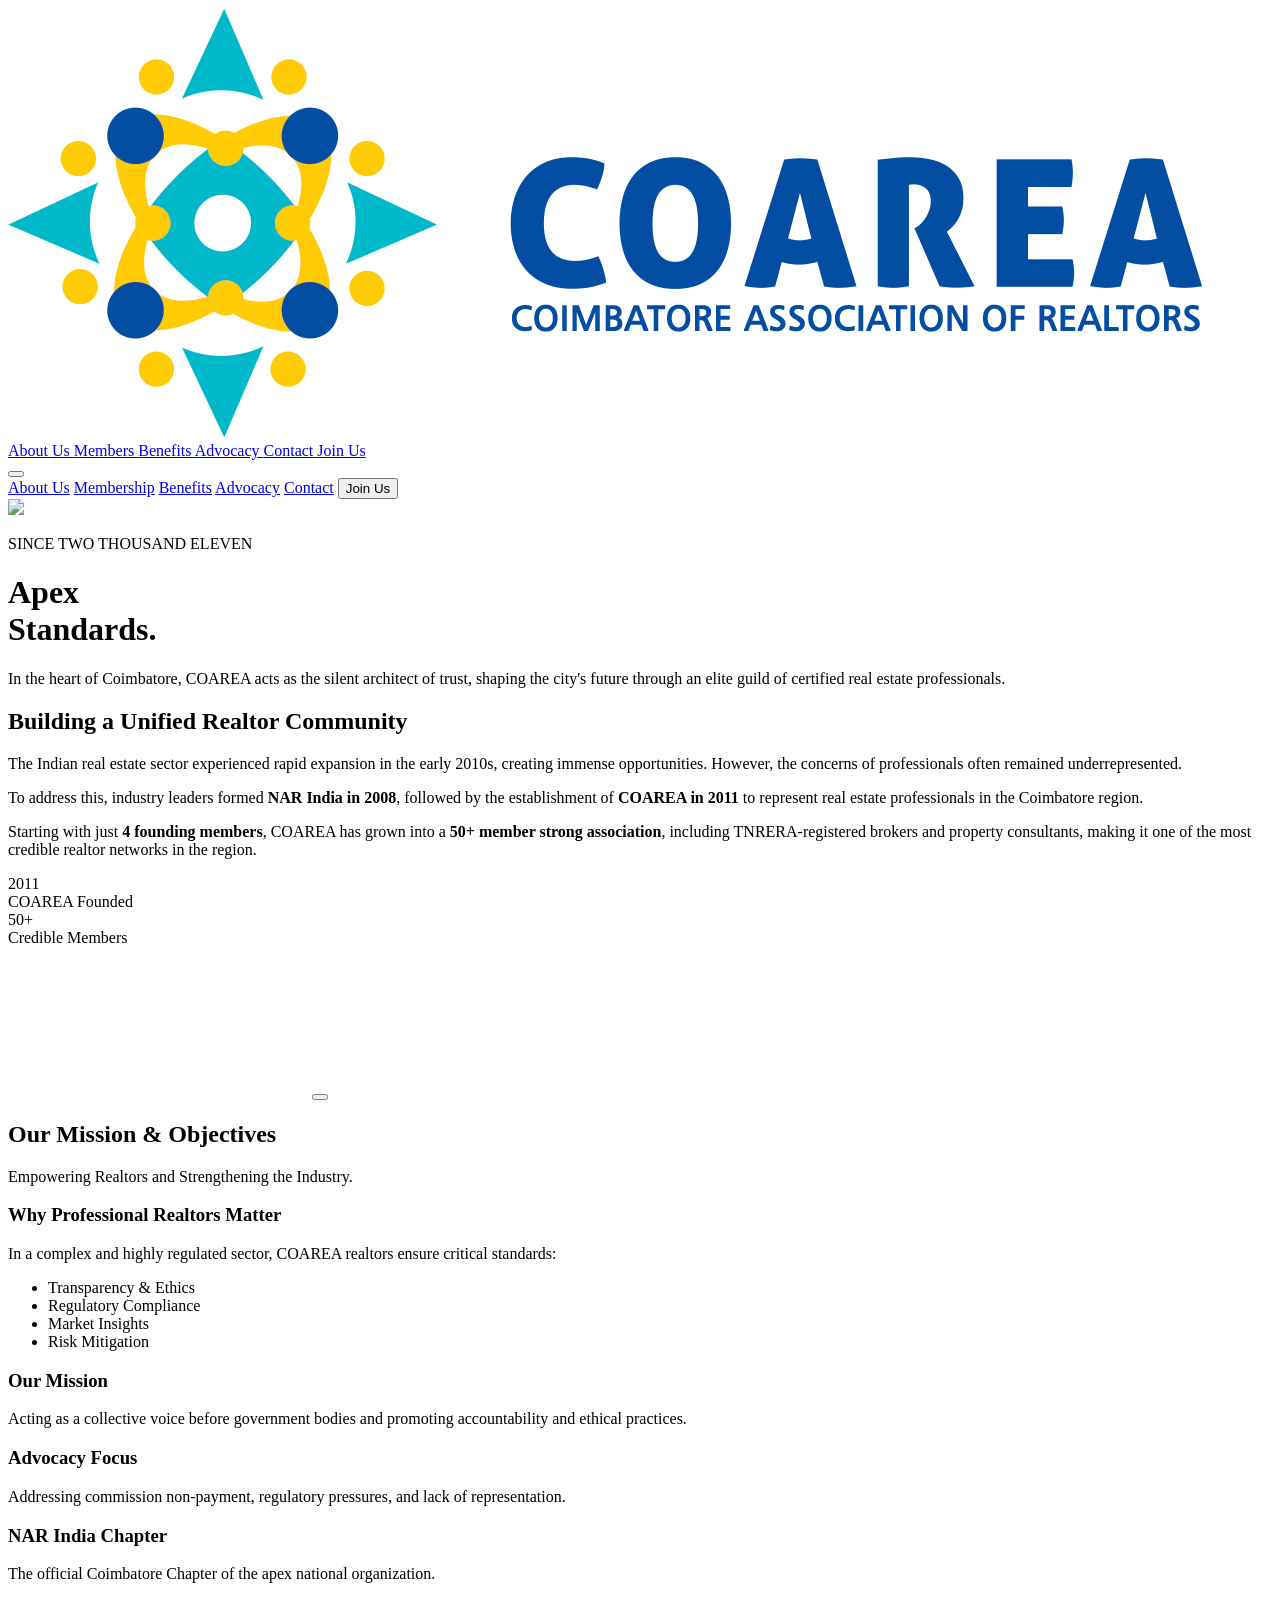
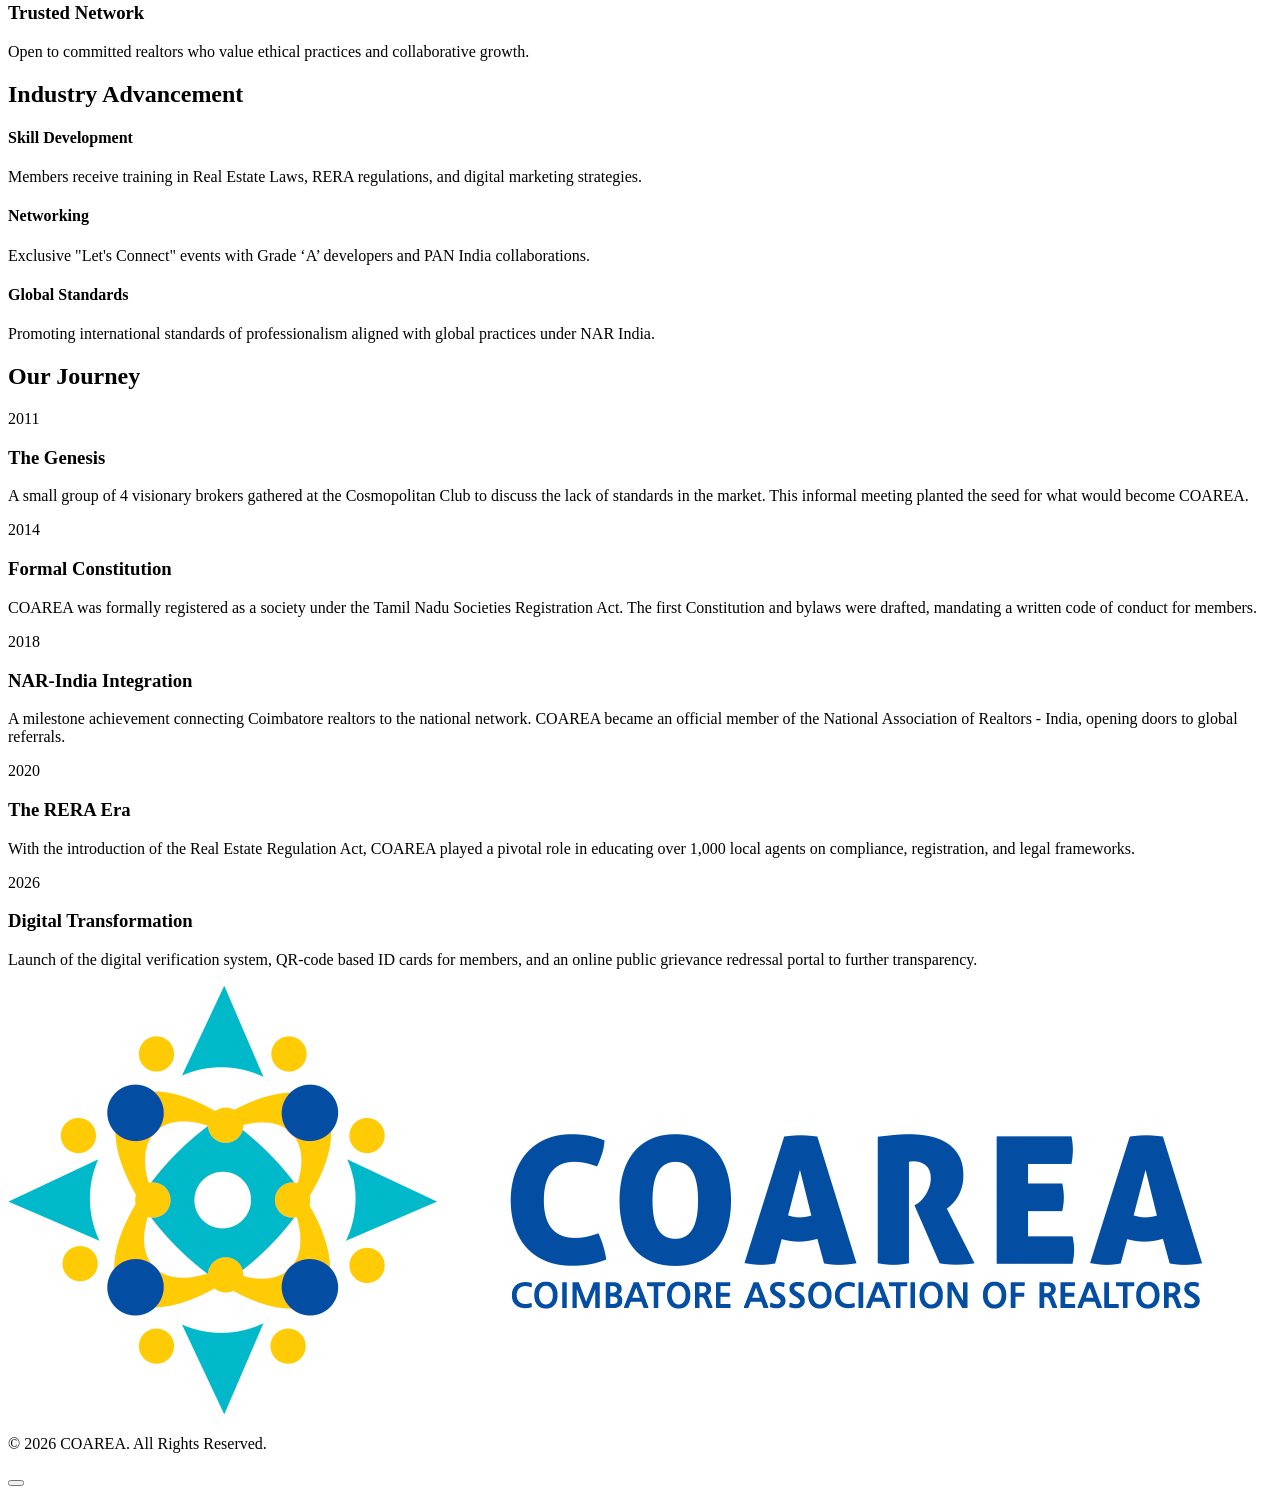
==== commit 4a028711: "updated the text allighnmeent" ====
--- a/about.html
+++ b/about.html
@@ -56,10 +56,7 @@
         }
 
                 
-        /* Global rule to justify all paragraphs */
-        p {
-            text-align: justify;
-        }
+
     </style>
 </head>
 <body class="bg-slate-50 text-slate-600 font-sans antialiased selection:bg-cyan-100 selection:text-blue-900">
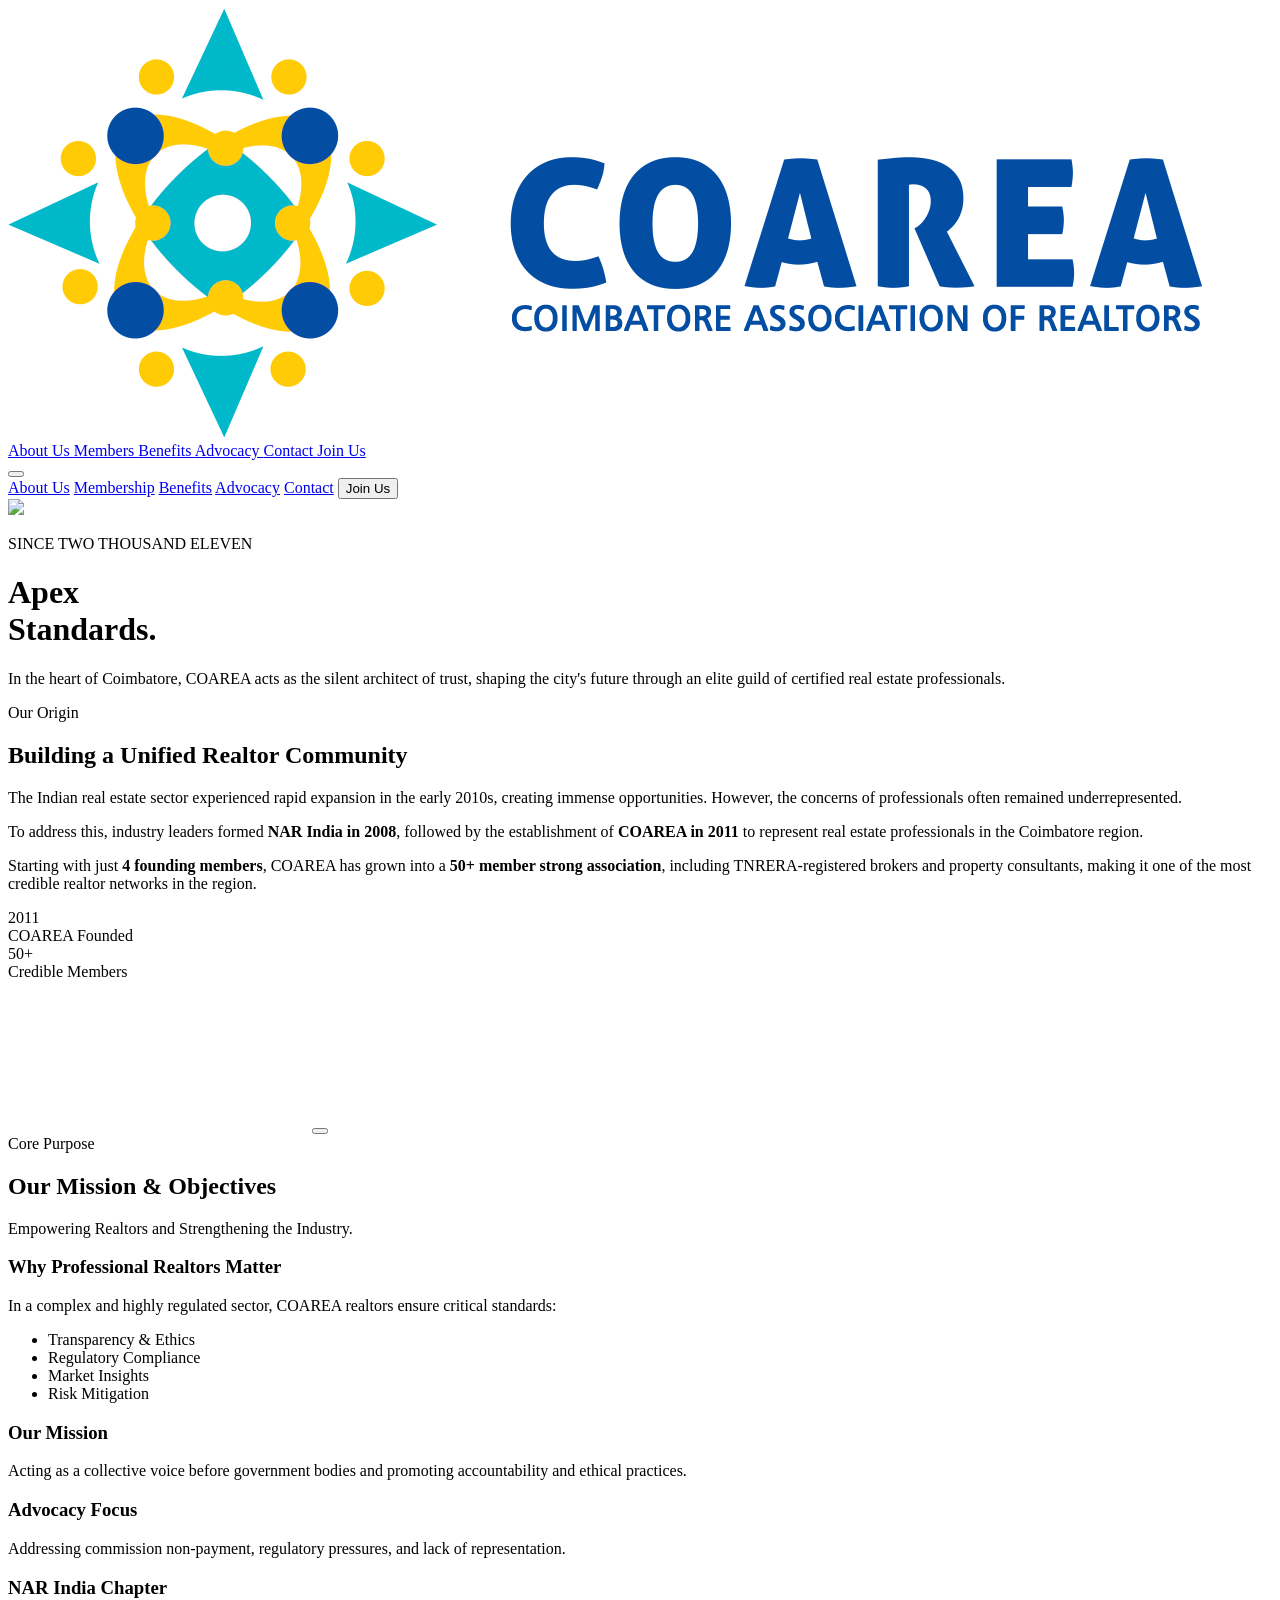
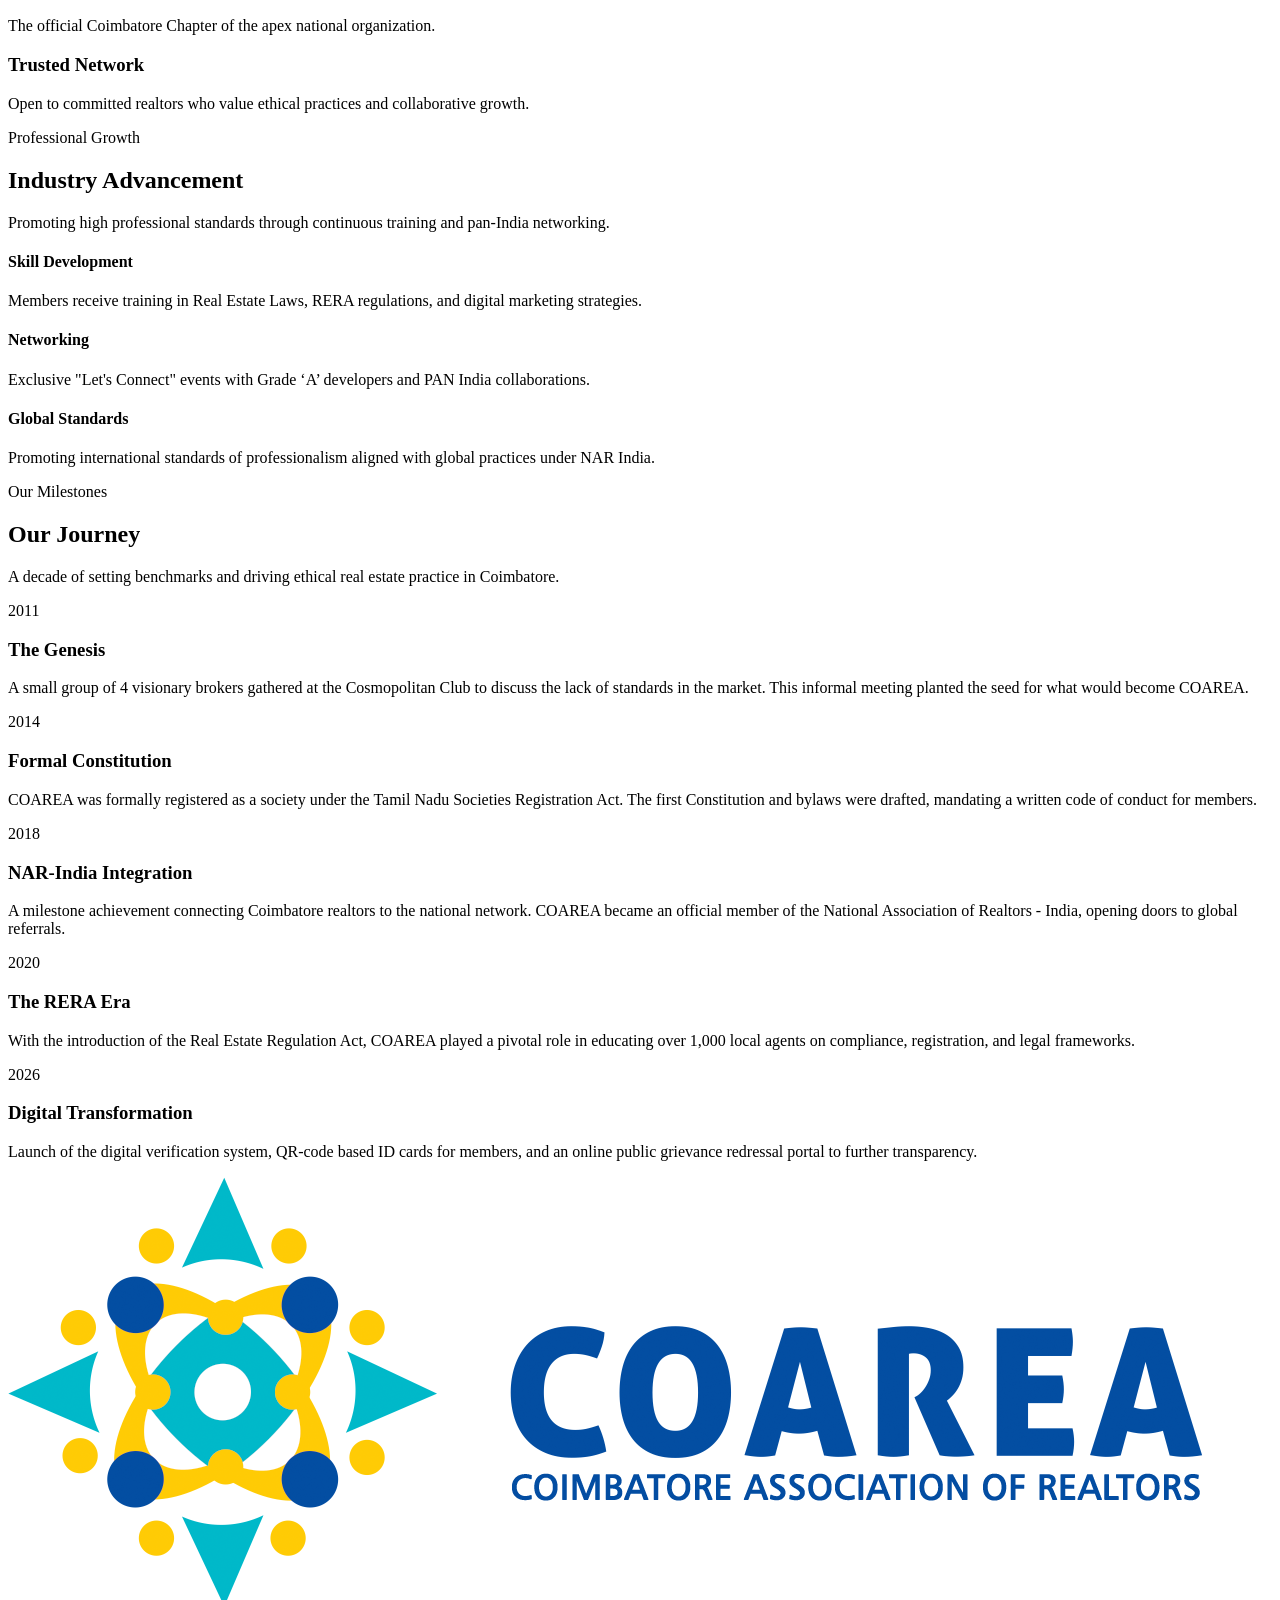
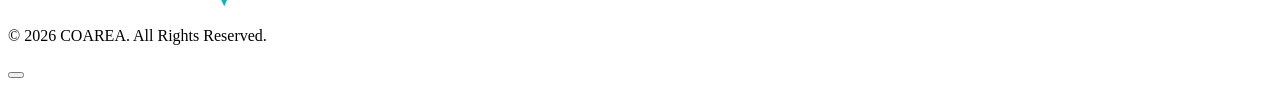
==== commit b6e13cba: "updated minor correction" ====
--- a/about.html
+++ b/about.html
@@ -15,7 +15,7 @@
     <script src="https://unpkg.com/lucide@latest"></script>
 
     <!-- Google Fonts -->
-    <link href="https://fonts.googleapis.com/css2?family=Inter:wght@300;400;500;600;700;800&family=Playfair+Display:ital,wght@0,600;0,700;1,600&display=swap" rel="stylesheet">
+    <link href="https://fonts.googleapis.com/css2?family=Inter:wght@300;400;500;600;700;800&display=swap" rel="stylesheet">
 
     <!-- Tailwind Config -->
     <script>
@@ -24,7 +24,6 @@
                 extend: {
                     fontFamily: {
                         sans: ['Inter', 'sans-serif'],
-                        serif: ['Playfair Display', 'serif'],
                     },
                     colors: {
                         blue: {
@@ -142,9 +141,9 @@
                 </div>
                 
                 <div class="max-w-3xl">
-                    <h1 class="text-6xl lg:text-8xl font-serif text-white leading-none mb-10">
+                    <h1 class="text-5xl lg:text-7xl font-extrabold text-white leading-tight mb-8">
                         Apex <br>
-                        <span class="italic text-gold-500 ml-12 lg:ml-24 drop-shadow-sm">Standards.</span>
+                        <span class="text-transparent bg-clip-text bg-gradient-to-r from-cyan-400 to-yellow-400 drop-shadow-sm">Standards.</span>
                     </h1>
                     
                     <div class="grid grid-cols-1 lg:grid-cols-2 gap-12 items-end">
@@ -163,7 +162,8 @@
             <div class="flex flex-col lg:flex-row gap-16 items-start">
                 
                 <div class="lg:w-1/2">
-                    <h2 class="text-3xl font-bold text-slate-900 mb-6 tracking-tight">Building a Unified Realtor Community</h2>
+                    <span class="text-cyan-600 font-bold text-xs uppercase tracking-widest mb-3 block">Our Origin</span>
+                    <h2 class="text-3xl lg:text-4xl font-extrabold text-slate-900 mb-6 leading-tight">Building a Unified Realtor Community</h2>
                     <p class="text-slate-600 mb-6 leading-relaxed">
                         The Indian real estate sector experienced rapid expansion in the early 2010s, creating immense opportunities. However, the concerns of professionals often remained underrepresented.
                     </p>
@@ -218,9 +218,10 @@
 
     <section class="py-20 bg-slate-50">
         <div class="container mx-auto px-6 lg:px-12">
-            <div class="text-center mb-16">
-                <h2 class="text-3xl font-bold text-slate-900">Our Mission & Objectives</h2>
-                <p class="text-slate-500 mt-2">Empowering Realtors and Strengthening the Industry.</p>
+            <div class="text-center max-w-3xl mx-auto mb-16">
+                <span class="text-cyan-600 font-bold text-xs uppercase tracking-widest mb-3 block">Core Purpose</span>
+                <h2 class="text-3xl lg:text-4xl font-extrabold text-slate-900 mb-4 leading-tight">Our Mission & Objectives</h2>
+                <p class="text-slate-500 text-base max-w-xl mx-auto">Empowering Realtors and Strengthening the Industry.</p>
             </div>
 
             <div class="grid grid-cols-1 md:grid-cols-3 gap-6 auto-rows-[minmax(180px,auto)]">
@@ -287,7 +288,11 @@
 
     <section class="py-20 bg-white">
         <div class="container mx-auto px-6 lg:px-12">
-            <h2 class="text-3xl font-bold text-slate-900 mb-12 text-center">Industry Advancement</h2>
+            <div class="text-center max-w-3xl mx-auto mb-16">
+                <span class="text-cyan-600 font-bold text-xs uppercase tracking-widest mb-3 block">Professional Growth</span>
+                <h2 class="text-3xl lg:text-4xl font-extrabold text-slate-900 mb-4 leading-tight">Industry Advancement</h2>
+                <p class="text-slate-500 text-base max-w-xl mx-auto">Promoting high professional standards through continuous training and pan-India networking.</p>
+            </div>
             <div class="grid grid-cols-1 md:grid-cols-3 gap-8">
                 <div class="flex gap-4">
                     <div class="w-1 bg-gradient-to-b from-blue-900 to-transparent"></div>
@@ -323,7 +328,11 @@
     <!-- Timeline Section -->
     <section class="py-20 bg-slate-50">
         <div class="container mx-auto px-6 lg:px-12">
-            <h2 class="text-3xl font-bold text-slate-900 mb-12 text-center">Our Journey</h2>
+            <div class="text-center max-w-3xl mx-auto mb-16">
+                <span class="text-cyan-600 font-bold text-xs uppercase tracking-widest mb-3 block">Our Milestones</span>
+                <h2 class="text-3xl lg:text-4xl font-extrabold text-slate-900 mb-4 leading-tight">Our Journey</h2>
+                <p class="text-slate-500 text-base max-w-xl mx-auto">A decade of setting benchmarks and driving ethical real estate practice in Coimbatore.</p>
+            </div>
             
             <div class="max-w-3xl mx-auto relative border-l-2 border-slate-200 pl-8 space-y-12">
                 <!-- Timeline Item 1 -->
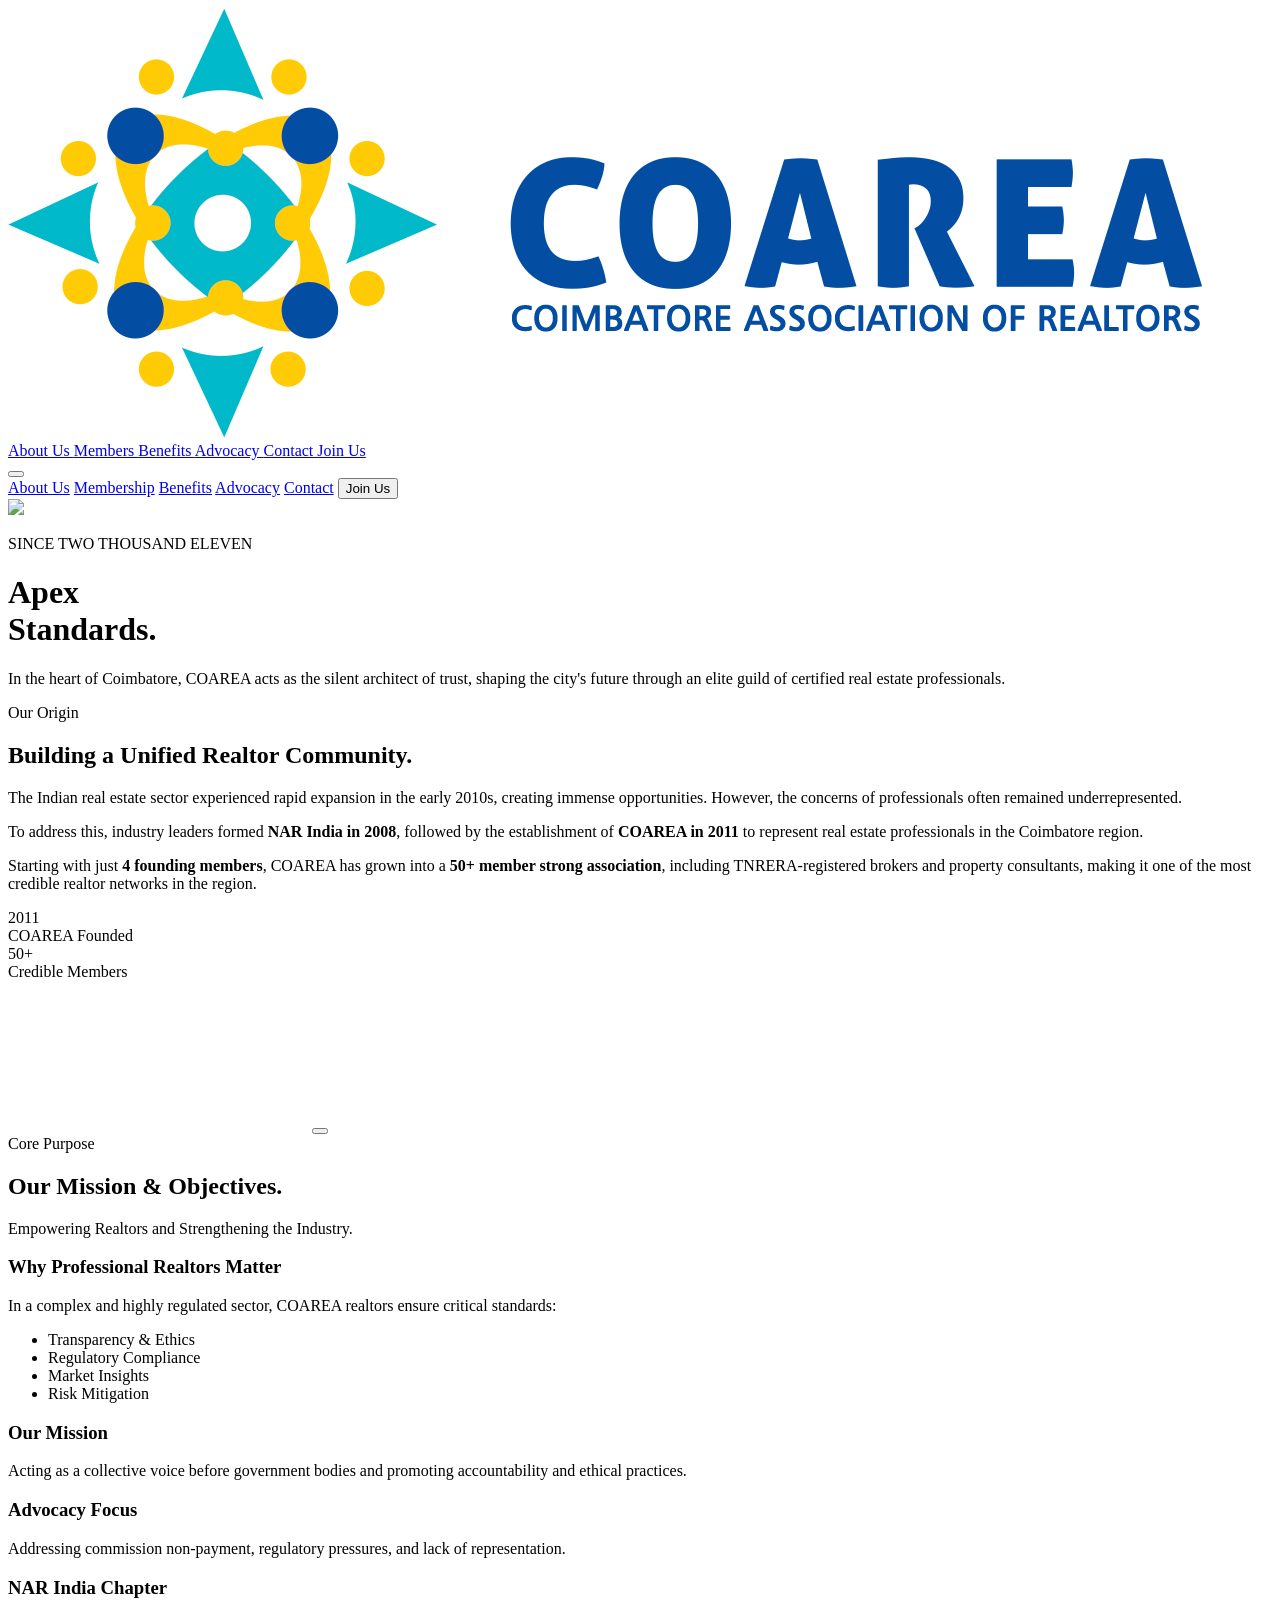
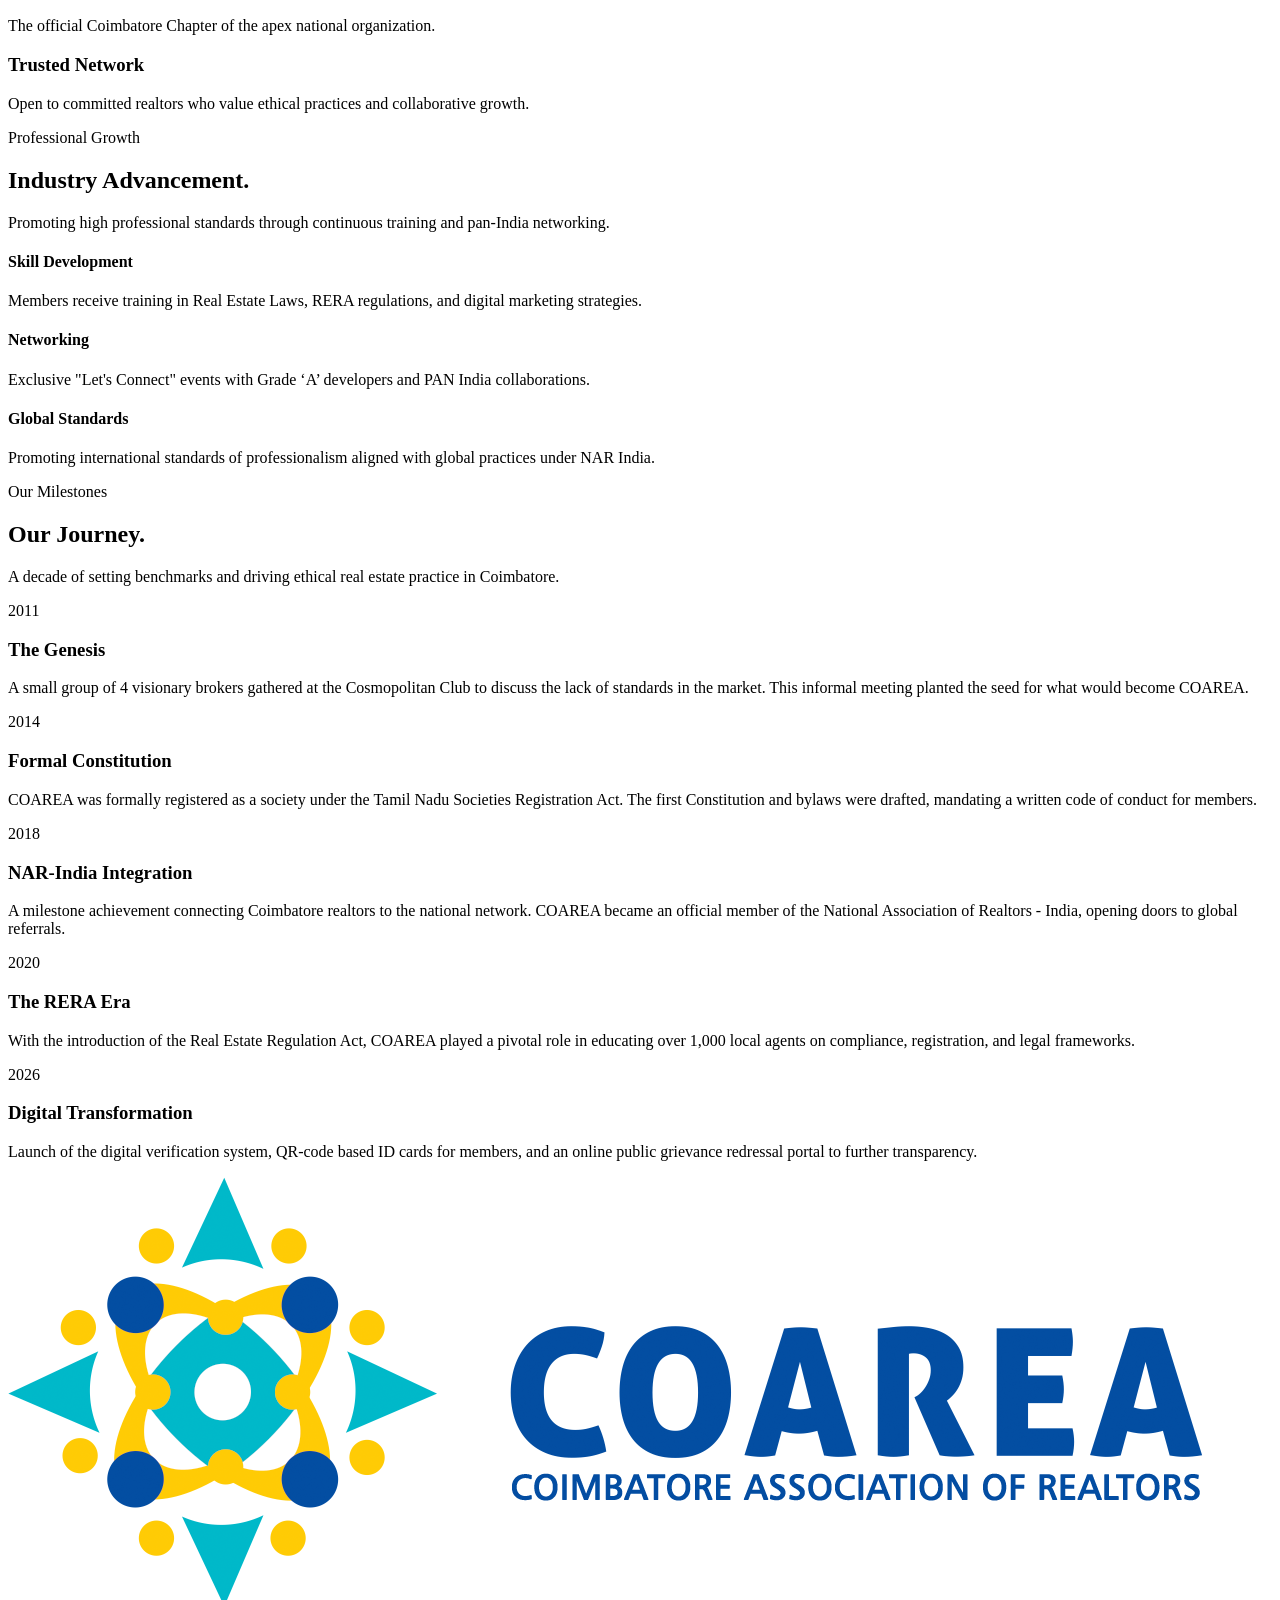
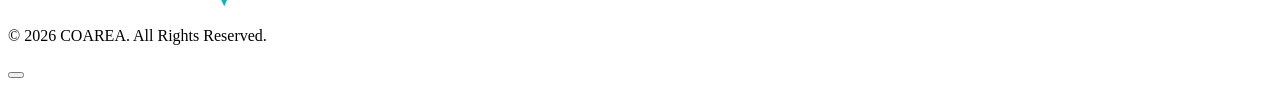
==== commit 41ba088f: "minor update" ====
--- a/about.html
+++ b/about.html
@@ -40,23 +40,8 @@
             }
         }
     </script>
-    <style>
-        .text-gradient {
-            background: linear-gradient(to right, #06b6d4, #1e3a8a);
-            
-            -webkit-text-fill-color: transparent;
-        }
-        .bento-card {
-            transition: all 0.3s ease;
-        }
-        .bento-card:hover {
-            transform: translateY(-5px);
-            box-shadow: 0 20px 25px -5px rgba(0, 0, 0, 0.1), 0 10px 10px -5px rgba(0, 0, 0, 0.04);
-        }
-
-                
-
-    </style>
+    <!-- Custom Stylesheet -->
+    <link rel="stylesheet" href="style.css">
 </head>
 <body class="bg-slate-50 text-slate-600 font-sans antialiased selection:bg-cyan-100 selection:text-blue-900">
 
@@ -162,8 +147,11 @@
             <div class="flex flex-col lg:flex-row gap-16 items-start">
                 
                 <div class="lg:w-1/2">
-                    <span class="text-cyan-600 font-bold text-xs uppercase tracking-widest mb-3 block">Our Origin</span>
-                    <h2 class="text-3xl lg:text-4xl font-extrabold text-slate-900 mb-6 leading-tight">Building a Unified Realtor Community</h2>
+                    <div class="flex items-center gap-2 mb-3">
+                        <span class="w-6 h-[2px] bg-cyan-500 rounded-full"></span>
+                        <span class="text-cyan-500 font-bold text-xs uppercase tracking-widest">Our Origin</span>
+                    </div>
+                    <h2 class="text-3xl lg:text-4xl font-extrabold text-slate-900 mb-6 leading-tight">Building a Unified <span class="text-blue-600">Realtor Community.</span></h2>
                     <p class="text-slate-600 mb-6 leading-relaxed">
                         The Indian real estate sector experienced rapid expansion in the early 2010s, creating immense opportunities. However, the concerns of professionals often remained underrepresented.
                     </p>
@@ -219,8 +207,11 @@
     <section class="py-20 bg-slate-50">
         <div class="container mx-auto px-6 lg:px-12">
             <div class="text-center max-w-3xl mx-auto mb-16">
-                <span class="text-cyan-600 font-bold text-xs uppercase tracking-widest mb-3 block">Core Purpose</span>
-                <h2 class="text-3xl lg:text-4xl font-extrabold text-slate-900 mb-4 leading-tight">Our Mission & Objectives</h2>
+                <div class="inline-flex items-center justify-center gap-2 mb-3">
+                    <span class="w-6 h-[2px] bg-cyan-500 rounded-full"></span>
+                    <span class="text-cyan-500 font-bold text-xs uppercase tracking-widest">Core Purpose</span>
+                </div>
+                <h2 class="text-3xl lg:text-4xl font-extrabold text-slate-900 mb-4 leading-tight">Our Mission & <span class="text-blue-600">Objectives.</span></h2>
                 <p class="text-slate-500 text-base max-w-xl mx-auto">Empowering Realtors and Strengthening the Industry.</p>
             </div>
 
@@ -289,8 +280,11 @@
     <section class="py-20 bg-white">
         <div class="container mx-auto px-6 lg:px-12">
             <div class="text-center max-w-3xl mx-auto mb-16">
-                <span class="text-cyan-600 font-bold text-xs uppercase tracking-widest mb-3 block">Professional Growth</span>
-                <h2 class="text-3xl lg:text-4xl font-extrabold text-slate-900 mb-4 leading-tight">Industry Advancement</h2>
+                <div class="inline-flex items-center justify-center gap-2 mb-3">
+                    <span class="w-6 h-[2px] bg-cyan-500 rounded-full"></span>
+                    <span class="text-cyan-500 font-bold text-xs uppercase tracking-widest">Professional Growth</span>
+                </div>
+                <h2 class="text-3xl lg:text-4xl font-extrabold text-slate-900 mb-4 leading-tight">Industry <span class="text-blue-600">Advancement.</span></h2>
                 <p class="text-slate-500 text-base max-w-xl mx-auto">Promoting high professional standards through continuous training and pan-India networking.</p>
             </div>
             <div class="grid grid-cols-1 md:grid-cols-3 gap-8">
@@ -329,8 +323,11 @@
     <section class="py-20 bg-slate-50">
         <div class="container mx-auto px-6 lg:px-12">
             <div class="text-center max-w-3xl mx-auto mb-16">
-                <span class="text-cyan-600 font-bold text-xs uppercase tracking-widest mb-3 block">Our Milestones</span>
-                <h2 class="text-3xl lg:text-4xl font-extrabold text-slate-900 mb-4 leading-tight">Our Journey</h2>
+                <div class="inline-flex items-center justify-center gap-2 mb-3">
+                    <span class="w-6 h-[2px] bg-cyan-500 rounded-full"></span>
+                    <span class="text-cyan-500 font-bold text-xs uppercase tracking-widest">Our Milestones</span>
+                </div>
+                <h2 class="text-3xl lg:text-4xl font-extrabold text-slate-900 mb-4 leading-tight">Our <span class="text-blue-600">Journey.</span></h2>
                 <p class="text-slate-500 text-base max-w-xl mx-auto">A decade of setting benchmarks and driving ethical real estate practice in Coimbatore.</p>
             </div>
             
--- a/style.css
+++ b/style.css
@@ -0,0 +1,130 @@
+/* ==========================================================================
+   COAREA - Main Stylesheet (style.css)
+   ========================================================================== */
+
+/* --- General & Scrolling --- */
+html {
+    scroll-padding-top: 80px;
+}
+
+/* State to hide scrollbar while loading */
+body.is-loading {
+    overflow: hidden;
+}
+
+/* --- Navigation --- */
+#navbar {
+    transition: background-color 0.3s ease, padding 0.3s ease, box-shadow 0.3s ease;
+}
+
+/* --- Hero Video --- */
+.hero-video {
+    position: absolute;
+    top: 0;
+    left: 0;
+    width: 100%;
+    height: 100%;
+    object-fit: cover;
+    z-index: 0;
+}
+
+/* --- Preloader --- */
+@keyframes slow-rotate {
+    from {
+        transform: rotate(0deg);
+    }
+    to {
+        transform: rotate(360deg);
+    }
+}
+
+#loader-icon {
+    /* Perfectly timed 3-second rotation */
+    animation: slow-rotate 3s linear infinite;
+    filter: drop-shadow(0 0 10px rgba(6, 182, 212, 0.3));
+}
+
+.loader-hide {
+    opacity: 0;
+    pointer-events: none;
+}
+
+/* --- Gradients & Cards --- */
+.text-gradient {
+    background: linear-gradient(to right, #06b6d4, #1e3a8a);
+    -webkit-background-clip: text;
+    -webkit-text-fill-color: transparent;
+}
+
+.bento-card {
+    transition: all 0.3s ease;
+}
+
+.bento-card:hover {
+    transform: translateY(-5px);
+    box-shadow: 0 20px 25px -5px rgba(0, 0, 0, 0.1), 0 10px 10px -5px rgba(0, 0, 0, 0.04);
+}
+
+/* --- Team Directory ID Cards --- */
+.id-card-inner {
+    position: relative;
+    height: 380px; /* Fixed height for uniform grid */
+    background: white;
+    border-radius: 0.9rem;
+    overflow: hidden;
+    display: flex;
+    flex-direction: column;
+    justify-content: flex-end;
+}
+
+.card-photo {
+    position: absolute;
+    top: 0;
+    left: 0;
+    width: 100%;
+    height: 100%;
+    object-fit: cover;
+    z-index: 1;
+}
+
+.card-overlay {
+    position: absolute;
+    inset: 0;
+    background: linear-gradient(to top, rgba(15, 23, 42, 0.95) 0%, rgba(15, 23, 42, 0.4) 40%, transparent 100%);
+    z-index: 2;
+}
+
+.card-content {
+    position: relative;
+    z-index: 3;
+    padding: 1.5rem;
+}
+
+.id-badge {
+    position: absolute;
+    top: 1rem;
+    left: 1rem;
+    z-index: 4;
+}
+
+.verify-badge {
+    position: absolute;
+    top: 1rem;
+    right: 1rem;
+    z-index: 4;
+}
+
+@keyframes fadeIn {
+    from {
+        opacity: 0;
+        transform: translateY(10px);
+    }
+    to {
+        opacity: 1;
+        transform: translateY(0);
+    }
+}
+
+.animate-fade-in {
+    animation: fadeIn 0.5s ease-out forwards;
+}
